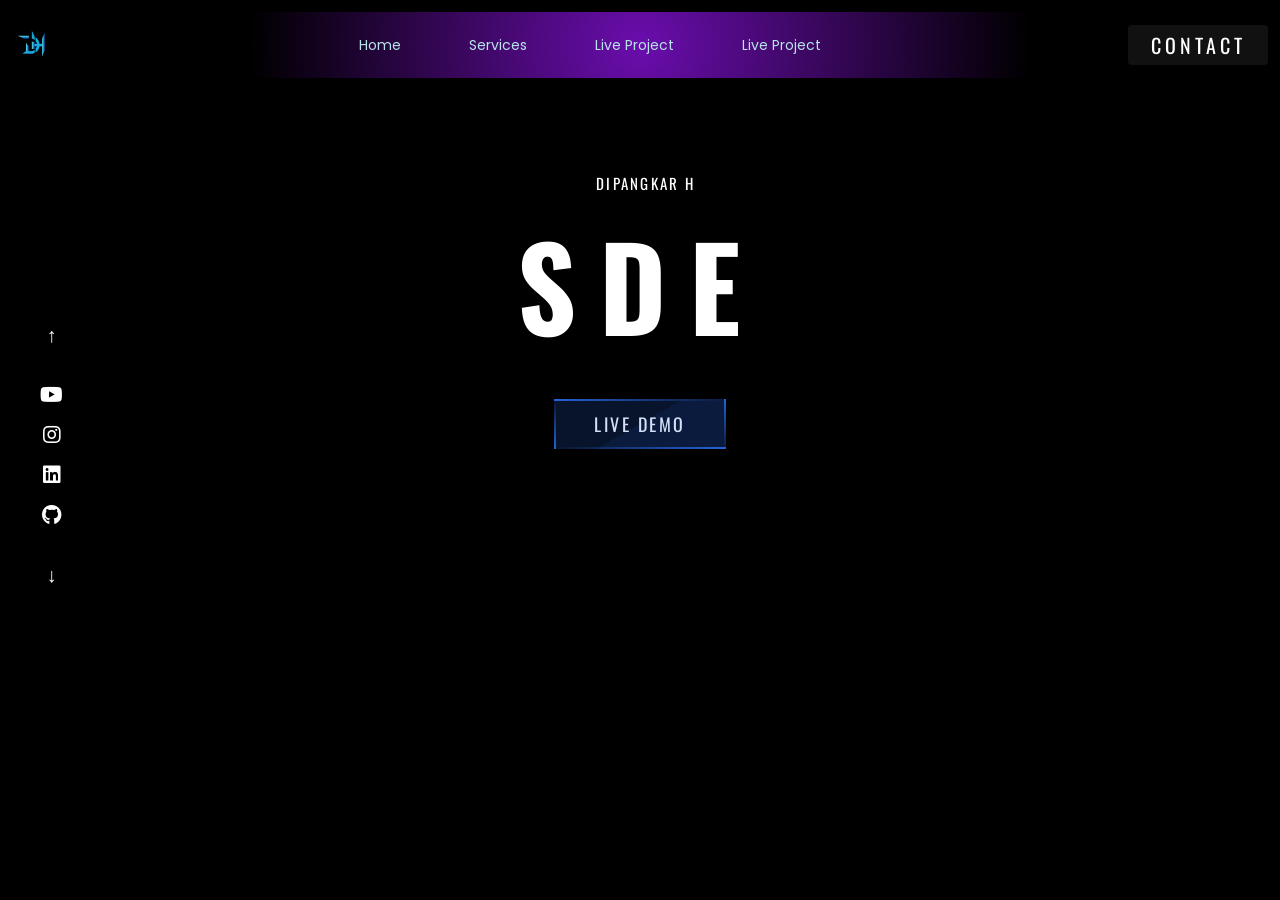
==== index.html @ 25f86c34 "Initial Commit!" ====
<!DOCTYPE html>
<html lang="en">
  <head>
    <meta charset="UTF-8" />
    <meta name="viewport" content="width=device-width, initial-scale=1.0" />

    <!-- ----------------------------------------- -->
    <!-- Google font links starts -->
    <link rel="preconnect" href="https://fonts.googleapis.com" />
    <link rel="preconnect" href="https://fonts.gstatic.com" crossorigin />
    <!-- Oswald Font -->

    <link
      href="https://fonts.googleapis.com/css2?family=Oswald:wght@200..700&display=swap"
      rel="stylesheet"
    />

    <!-- Popins Font -->
    <link
      href="https://fonts.googleapis.com/css2?family=Poppins:ital,wght@0,100;0,200;0,300;0,400;0,500;0,600;0,700;0,800;0,900;1,100;1,200;1,300;1,400;1,500;1,600;1,700;1,800;1,900&display=swap"
      rel="stylesheet"
    />
    <!-- Google font links ends -->
    <!-- ----------------------------------------- -->

    <!-- ----------------------------------------- -->
    <!-- Social Icon links starts -->
    <link
      href="https://cdnjs.cloudflare.com/ajax/libs/font-awesome/5.15.4/css/all.min.css"
      rel="stylesheet"
    />
    <!-- Social Icon links ends -->
    <!-- ----------------------------------------- -->

    <!-- ----------------------------------------- -->
    <!-- Internal css links starts -->
    <link rel="stylesheet" href="./css/base.css" />
    <link rel="stylesheet" href="./css/btn.css" />
    <link rel="stylesheet" href="./css/header.css" />
    <link rel="stylesheet" href="./css/hero.css" />
    <link rel="stylesheet" href="./css/section.css" />
    <link rel="stylesheet" href="./css/ultis.css" />

    <link rel="stylesheet" href="./css/desktop-query.css" />
    <link rel="stylesheet" href="./css/mobile-query.css" />
    <!-- Internal css links ends -->
    <!-- ----------------------------------------- -->

    <!-- ----------------------------------------- -->
    <title>Home &mdash; DH</title>
    <!-- ----------------------------------------- -->
  </head>
  <body>
    <!-- Entire Header section starts -->
    <header class="header" id="header">
      <!-- Logo sections starts -->
      <div class="nav-box" id="nav-box">
        <div class="header-logo-img-box">
          <img
            src="./image/logo/header-logo.png"
            alt="Header Logo"
            class="header-nav-logo"
          />
        </div>
        <!-- Logo section ends -->

        <!-- Nav sections starts -->
        <nav class="navbar" id="navbar">
          <ul class="nab-item" id="nab-item">
            <li class="header-nav-lists" id="header-nav-lists">
              <a href="#" class="header-nav-links" id="header-nav-links"
                >Home</a
              >
            </li>
            <li class="header-nav-lists" id="header-nav-lists">
              <a href="#" class="header-nav-links" id="header-nav-links"
                >Services</a
              >
            </li>
            <li class="header-nav-lists" id="header-nav-lists">
              <a href="#" class="header-nav-links" id="header-nav-links"
                >Live Project</a
              >
            </li>
            <li class="header-nav-lists" id="header-nav-lists">
              <a href="#" class="header-nav-links" id="header-nav-links"
                >Live Project</a
              >
            </li>
          </ul>
        </nav>
        <!-- Nav section ends -->

        <!-- Header Btn section starts-->
        <div class="header-btn-box">
          <a class="header-btn-link" href="contact.html">
            <button class="header-btn-text glow-on-hover" id="header-btn-text">
              Contact
            </button>
          </a>
        </div>
        <!-- Header Btn section ends-->
      </div>
    </header>
    <!-- Entire Header section ends -->

    <!-- Hero section starts -->
    <section class="hero-section">
      <div class="hero-section-inner-container">
        <!-- Left Side Social Media Icons -->
        <div class="social-media-icons">
          <!-- Upwards Arrow -->
          <div class="arrow-up">&#8593;</div>
          <a href="https://www.youtube.com" target="_blank" class="social-icon">
            <i class="fab fa-youtube"></i>
          </a>
          <a
            href="https://www.instagram.com"
            target="_blank"
            class="social-icon"
          >
            <i class="fab fa-instagram"></i>
          </a>
          <a
            href="https://www.linkedin.com"
            target="_blank"
            class="social-icon"
          >
            <i class="fab fa-linkedin"></i>
          </a>
          <a href="https://github.com" target="_blank" class="social-icon">
            <i class="fab fa-github"></i>
          </a>

          <!-- Downwards Arrow -->
          <div class="arrow-down">&#8595;</div>
        </div>

        <!-- Divider -->
        <div class="inner-divider-half"></div>
        <div class="inner-divider-half"></div>
        <!-- Divider -->
        <div class="hero-title-sm-container">
          <h2 class="heading-2 header-title-heading-2">Dipangkar H</h2>
        </div>
        <!-- Divider -->
        <div class="inner-divider-half"></div>
        <!-- Divider -->
        <div class="hero-title-ls-container">
          <h2 class="heading-1 header-title-heading-1">SDE</h2>
        </div>
        <!-- Divider -->
        <div class="inner-divider-half"></div>
        <!-- Divider -->
        <div class="hero-btn-box">
          <a class="hero-btn-link" href="contact.html">
            <button class="hero-btn-text btn-flip" id="hero-header-btn-text">
              <span></span>
              <span></span>
              <span></span>
              <span></span>
              Live Demo
            </button>
          </a>
        </div>
      </div>
    </section>
    <!-- Hero section ends -->
  </body>
</html>
---- css/base.css ----
:root {
  /* Color */
  --light-cool-blue: rgb(184, 227, 233);
  --dusty-blue: #93b1b5;
  --slate-teal: #4f7c82;
  --dark-charcoal: rgb(11, 46, 51);

  /* Font Style */
  --primary-font: "Oswald", sans-serif;
  --secndary-font: "Poppins", sans-serif;
}

* {
  padding: 0;
  margin: 0;
  box-sizing: border-box;
}

html {
  font-size: 62.5%;
  overflow-x: hidden;
  scroll-behavior: smooth;
}

body {
  line-height: 1;
  font-weight: 400;

  background-color: #000;
  overflow-x: hidden;
  /*   
    background: rgb(209, 0, 78);
    background: radial-gradient(
      circle,
      rgba(209, 0, 78, 1) 0%,
      rgba(106, 13, 173, 1) 0%,
      rgba(0, 0, 34, 1) 61%
    ); */
}

/*
  01 TYPOGRAPHY SYSTEM
  
  - Font sizes (px)
  10 / 12 / 14 / 16 / 18 / 20 / 24 / 30 / 36 / 44 / 52 / 62 / 74 / 86 / 98
  
  - Font weights
      Default: 400
      Medium: 500
      Semi-bold: 600
      Bold: 700
  
  - Line heights
      Default: 1
      Small: 1.05
      Medium: 1.2
      Paragraph default: 1.6
      Large: 1.8
  
  - Letter spacing
      -0.5px
      0.75px
  
  --- 02 COLORS
  
  - Primary: #e67e22
  - Tints:
  #fdf2e9
  #fae5d3
  #eb984e
  
  - Shades: 
  #cf711f
  #45260a
  
  - Accents:
  - Greys
  
  #888
  #767676 (lightest grey allowed on #fff)
  #6f6f6f (lightest grey allowed on #fdf2e9)
  #555
  #333
  
  --- 05 SHADOWS
  
  0 2.4rem 4.8rem rgba(0, 0, 0, 0.075);
  
  --- 06 BORDER-RADIUS
  
  Default: 9px
  Medium: 11px
  
  --- 07 WHITESPACE
  
  - Spacing system (px)
  2 / 4 / 8 / 12 / 16 / 24 / 32 / 48 / 64 / 80 / 96 / 128
  */
---- css/btn.css ----
.header-btn-link {
  text-decoration: none;
}

.header-btn-text {
  text-transform: uppercase;
  border: none;
  letter-spacing: 0.4rem;
  font-family: var(--primary-font);
  font-size: 2rem;
}

/* ---------------------------------------------- */
/* Glow-animation Btn-Effect starts */
.glow-on-hover {
  width: 14rem;
  height: 4rem;

  outline: none;
  color: #fff;

  cursor: pointer;
  position: relative;
  z-index: 0;
  border-radius: 10px;
}

.glow-on-hover:before {
  content: "";
  background: linear-gradient(
    45deg,
    #ff0000,
    #ff7300,
    #fffb00,
    #48ff00,
    #00ffd5,
    #002bff,
    #7a00ff,
    #ff00c8,
    #ff0000
  );
  position: absolute;
  top: -2px;
  left: -2px;
  background-size: 400%;
  z-index: -1;
  filter: blur(5px);
  width: calc(100% + 4px);
  height: calc(100% + 4px);
  animation: glowing 20s linear infinite;
  opacity: 0;
  transition: opacity 0.3s ease-in-out;
  border-radius: 0.2em;

  box-shadow: rgba(50, 50, 93, 0.25) 0px 13px 27px -5px,
    rgba(0, 0, 0, 0.3) 0px 8px 16px -8px;
}

.glow-on-hover:active {
  color: #000;
}

.glow-on-hover:active:after {
  background: transparent;
}

.glow-on-hover:hover:before {
  opacity: 1;
}

.glow-on-hover:after {
  z-index: -1;
  content: "";
  position: absolute;
  width: 100%;
  height: 100%;
  background: #111;
  left: 0;
  top: 0;
  border-radius: 0.2em;
}

@keyframes glowing {
  0% {
    background-position: 0 0;
  }
  50% {
    background-position: 400% 0;
  }
  100% {
    background-position: 0 0;
  }
}
/* Glow-animation Btn-Effect ends */
/* ---------------------------------------------- */

/* ---------------------------------------------- */
/* Animation Btn-Effect starts */
.hero-btn-box {
  display: flex;
  justify-content: center;
  align-items: center;
}
.hero-btn-text {
  background: linear-gradient(-30deg, #0b1b3d 50%, #08142b 50%);
  padding: 12px 40px;
  margin: 12px;
  display: inline-block;
  position: relative;
  transform: translate(0%, 0%);
  overflow: hidden;
  color: #d4e0f7;
  font-size: 1.8rem;
  font-family: var(--primary-font);
  letter-spacing: 2.5px;
  text-align: center;
  text-transform: uppercase;
  text-decoration: none;
  border: none;
  -webkit-box-shadow: 0 20px 50px rgba(0, 0, 0, 0.5);
  box-shadow: 0 20px 50px rgba(0, 0, 0, 0.5);
  cursor: pointer;
}

.hero-btn-text::before {
  content: "";
  position: absolute;
  top: 0px;
  left: 0px;
  width: 100%;
  height: 100%;
  background-color: #8592ad;
  opacity: 0;
  -webkit-transition: 0.2s opacity ease-in-out;
  transition: 0.2s opacity ease-in-out;
}

.hero-btn-text:hover::before {
  opacity: 0.2;
}

/* Border Animations (4 sides) */
.hero-btn-text span {
  position: absolute;
}

.hero-btn-text span:nth-child(1) {
  top: 0px;
  left: 0px;
  width: 100%;
  height: 2px;
  background: linear-gradient(to left, rgba(8, 20, 43, 0), #2662d9);
  animation: 2s animateTop linear infinite;
}

@keyframes animateTop {
  0% {
    transform: translateX(100%);
  }
  100% {
    transform: translateX(-100%);
  }
}

.hero-btn-text span:nth-child(2) {
  top: 0px;
  right: 0px;
  height: 100%;
  width: 2px;
  background: linear-gradient(to top, rgba(8, 20, 43, 0), #2662d9);
  animation: 2s animateRight linear -1s infinite;
}

@keyframes animateRight {
  0% {
    transform: translateY(100%);
  }
  100% {
    transform: translateY(-100%);
  }
}

.hero-btn-text span:nth-child(3) {
  bottom: 0px;
  left: 0px;
  width: 100%;
  height: 2px;
  background: linear-gradient(to right, rgba(8, 20, 43, 0), #2662d9);
  animation: 2s animateBottom linear infinite;
}

@keyframes animateBottom {
  0% {
    transform: translateX(-100%);
  }
  100% {
    transform: translateX(100%);
  }
}

.hero-btn-text span:nth-child(4) {
  top: 0px;
  left: 0px;
  height: 100%;
  width: 2px;
  background: linear-gradient(to bottom, rgba(8, 20, 43, 0), #2662d9);
  animation: 2s animateLeft linear -1s infinite;
}

@keyframes animateLeft {
  0% {
    transform: translateY(-100%);
  }
  100% {
    transform: translateY(100%);
  }
}

.hero-btn-text:hover::before {
  opacity: 0.2;
}
/* Animation Btn-Effect ends */
/* ---------------------------------------------- */
---- css/header.css ----
/* ------------------------------------------- */
/* Main-Header Box Section Starts */
.header {
  margin-top: 1.2rem;
  background: rgb(209, 0, 78);
  background: radial-gradient(
    circle,
    rgba(209, 0, 78, 1) 0%,
    rgba(106, 13, 173, 1) 0%,
    rgb(0, 0, 0) 61%
  );
}

/* Main-Header Box Section Ends */
/* ------------------------------------------- */

/* ------------------------------------------- */
/* Logo Section Starts */
.header-nav-logo {
  height: 4rem;

  border-radius: 50%;
}
/* Logo Section Ends */
/* ------------------------------------------- */

/* ------------------------------------------- */
/* NavBar Sections Starts */
.nav-box {
  display: flex;
  justify-content: space-between;
  align-items: center;
  padding: 1.2rem;
}

.nab-item {
  display: flex;
  gap: 3.2rem;
}

.header-nav-lists {
  list-style: none;

  padding: 0.8rem;
}

.header-nav-links {
  font-family: "Poppins", sans-serif;
  text-decoration: none;
  color: var(--light-cool-blue);
  font-size: 1.4rem;
  padding: 0.5rem 1rem;
  border-radius: 5px;
  transition: background-color 0.3s ease, color 0.3s ease;
}

.header-nav-links:hover {
  color: var(--slate-teal);
}

/* Optional: Active or Focused State */
.header-nav-links:focus {
  outline: none;
  background-color: rgba(0, 0, 0, 0.2);
  color: var(--slate-teal);
}
/* NavBar Sections Ends */
/* ------------------------------------------- */
---- css/hero.css ----
.header-title-heading-2 {
  font-family: "Oswald", sans-serif;
  font-style: normal;
  font-weight: 400;
  font-size: 15px;
  text-align: center;
  text-transform: uppercase;
  letter-spacing: 0.15em;
  color: #fff;
  margin: -2px 0 0 11px;
}

.header-title-heading-1 {
  position: relative;
  font-family: "Oswald", sans-serif;
  font-style: normal;
  font-weight: 700;
  font-size: 115px;
  text-align: center;
  text-transform: uppercase;
  letter-spacing: 0.2em;
  color: #fff;
  margin: -14px auto -5px auto;
  width: 100%;
  line-height: 100%;
  z-index: 1;
}

/* ------------------------------------------------ */
/* Vertical Social-Icon section starts */
.social-media-icons {
  position: absolute;
  top: 50%;
  left: 0;
  transform: translateY(-50%);
  display: flex;
  flex-direction: column;
  align-items: center;
  gap: 20px;
  margin-left: 4rem;
}

.social-icon {
  font-size: 2rem;
  color: #fff;
  text-decoration: none;
  transition: color 0.3s ease-in-out;
}

.social-icon:hover {
  color: #ff7f50;
}

.social-icon i {
  transition: transform 0.3s ease-in-out;
}

.social-icon:hover i {
  transform: scale(1.1);
}

.arrow-up,
.arrow-down {
  font-size: 2rem;
  color: #fff;
  margin-top: 10px;
  transition: transform 0.3s ease, color 0.3s ease;
  cursor: pointer;
}

.arrow-up:hover,
.arrow-down:hover {
  color: #ff7f50;
  transform: scale(1.1);
}

.arrow-up {
  margin-bottom: 20px;
}

.arrow-down {
  margin-top: 20px;
}
/* Vertical Social-Icon section ends */
/* ------------------------------------------------ */
---- css/ultis.css ----
.inner-divider-half {
  height: 50px;
}
.inner-divider-half {
  position: relative;
  width: 100%;
  margin: 0 auto;
  background: none;
  z-index: -1;
}

.margin-sm {
  margin: 2rem;
}
.margin-m {
  margin: 4rem;
}
.margin-lg {
  margin: 8rem;
}
.margin-xl {
  margin: 12rem;
}
.margin-xxl {
  margin: 16rem;
}
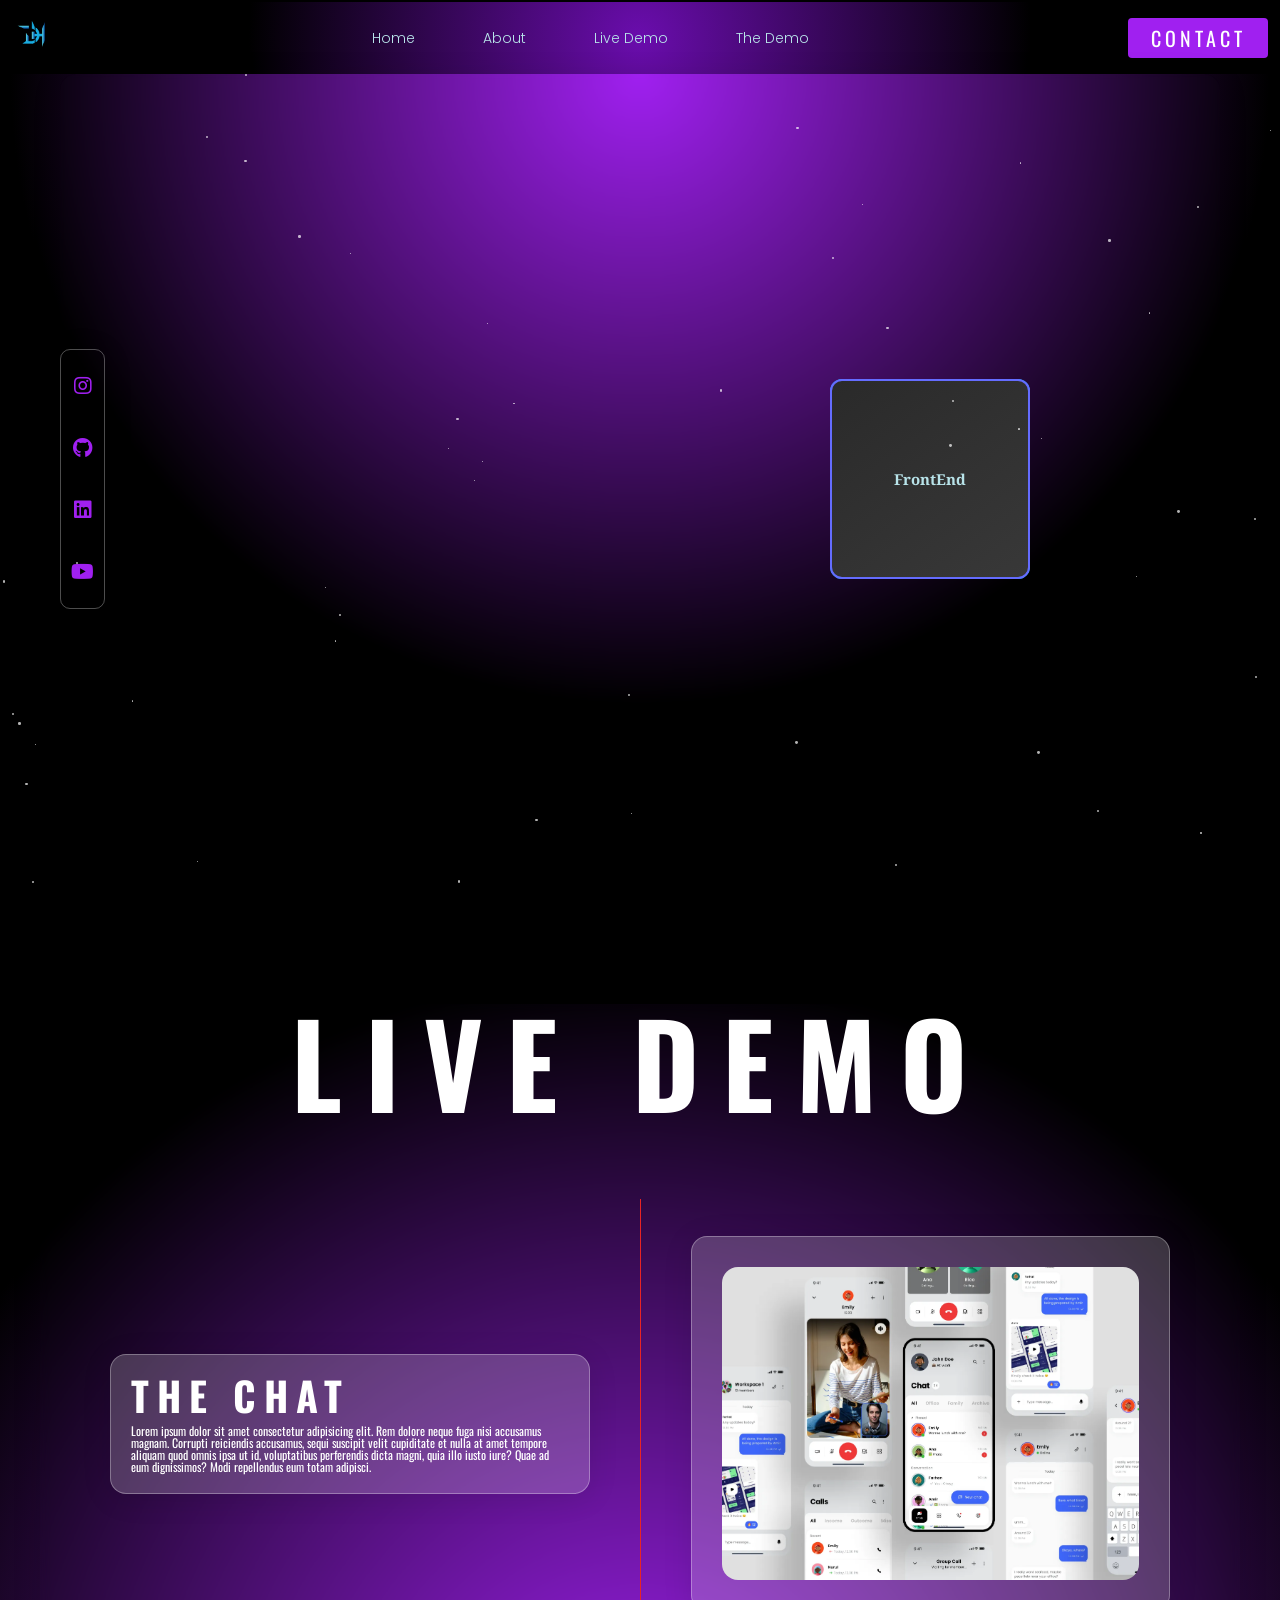
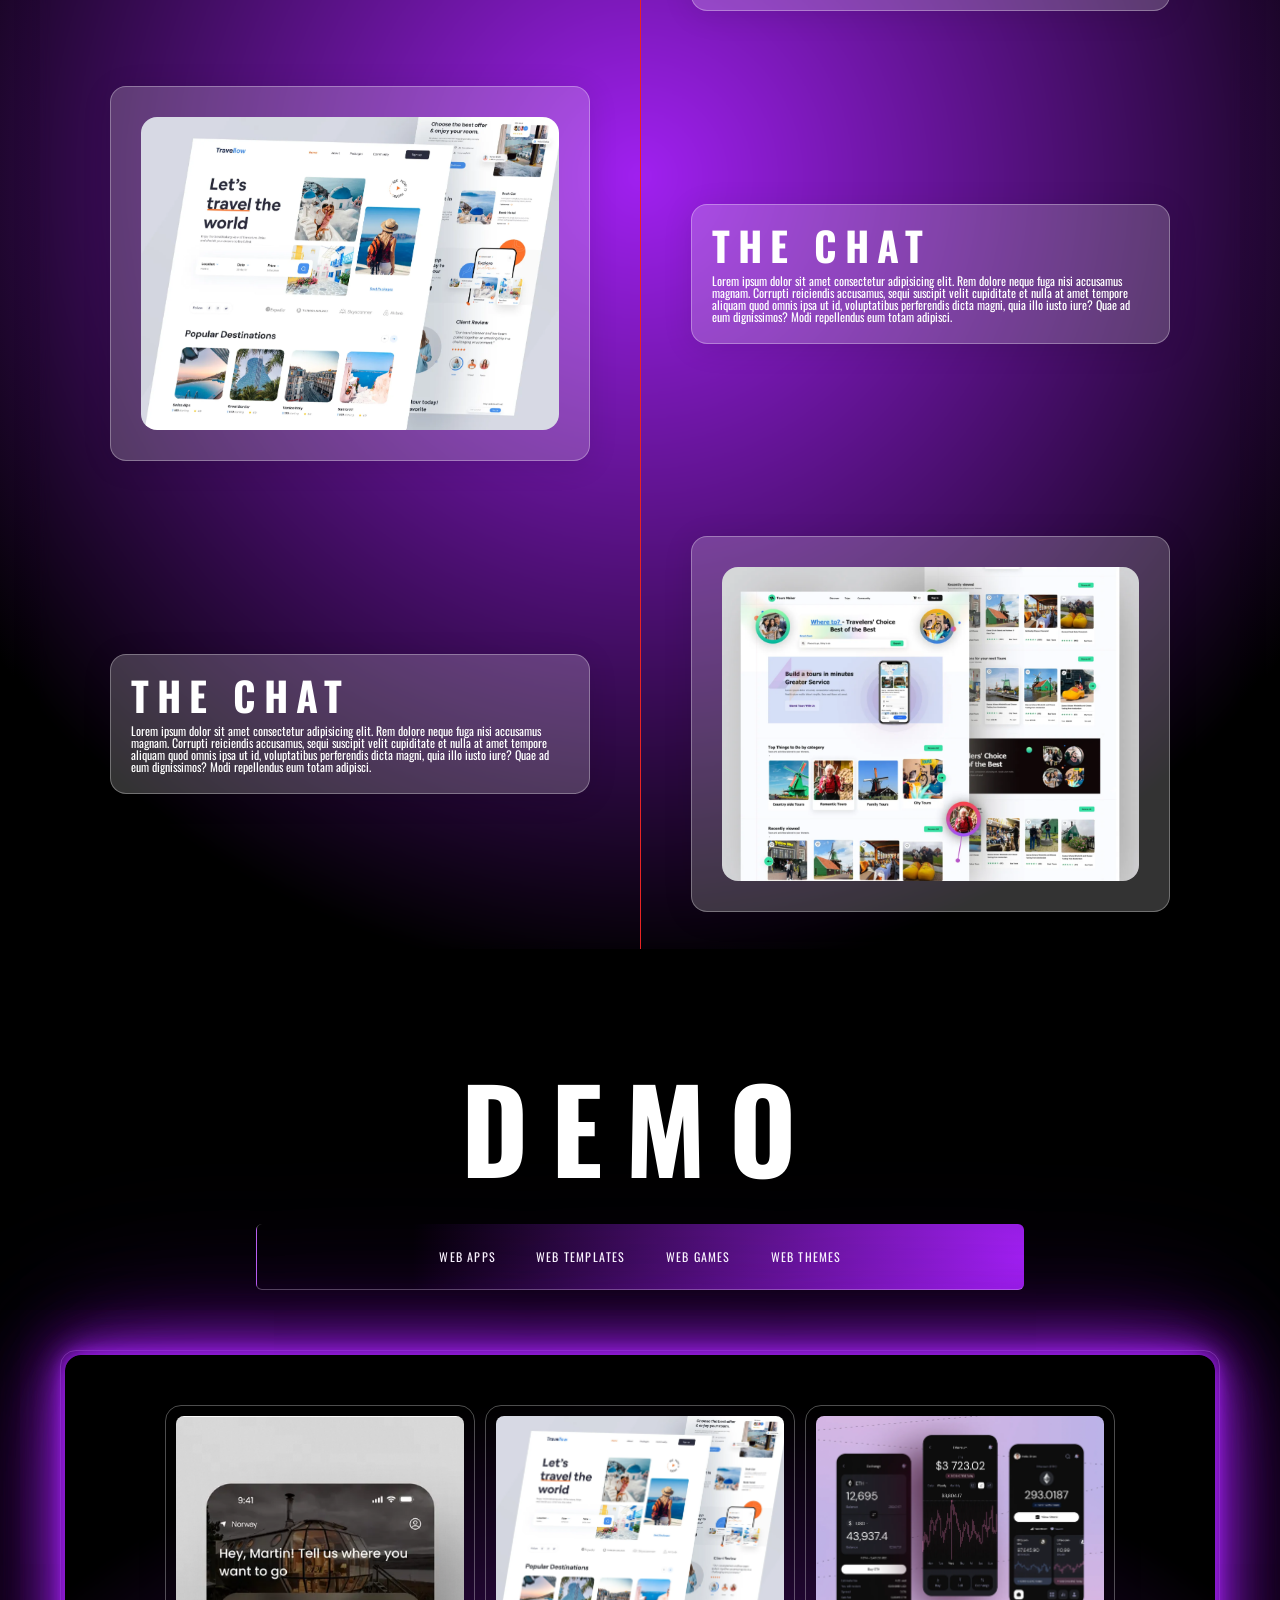
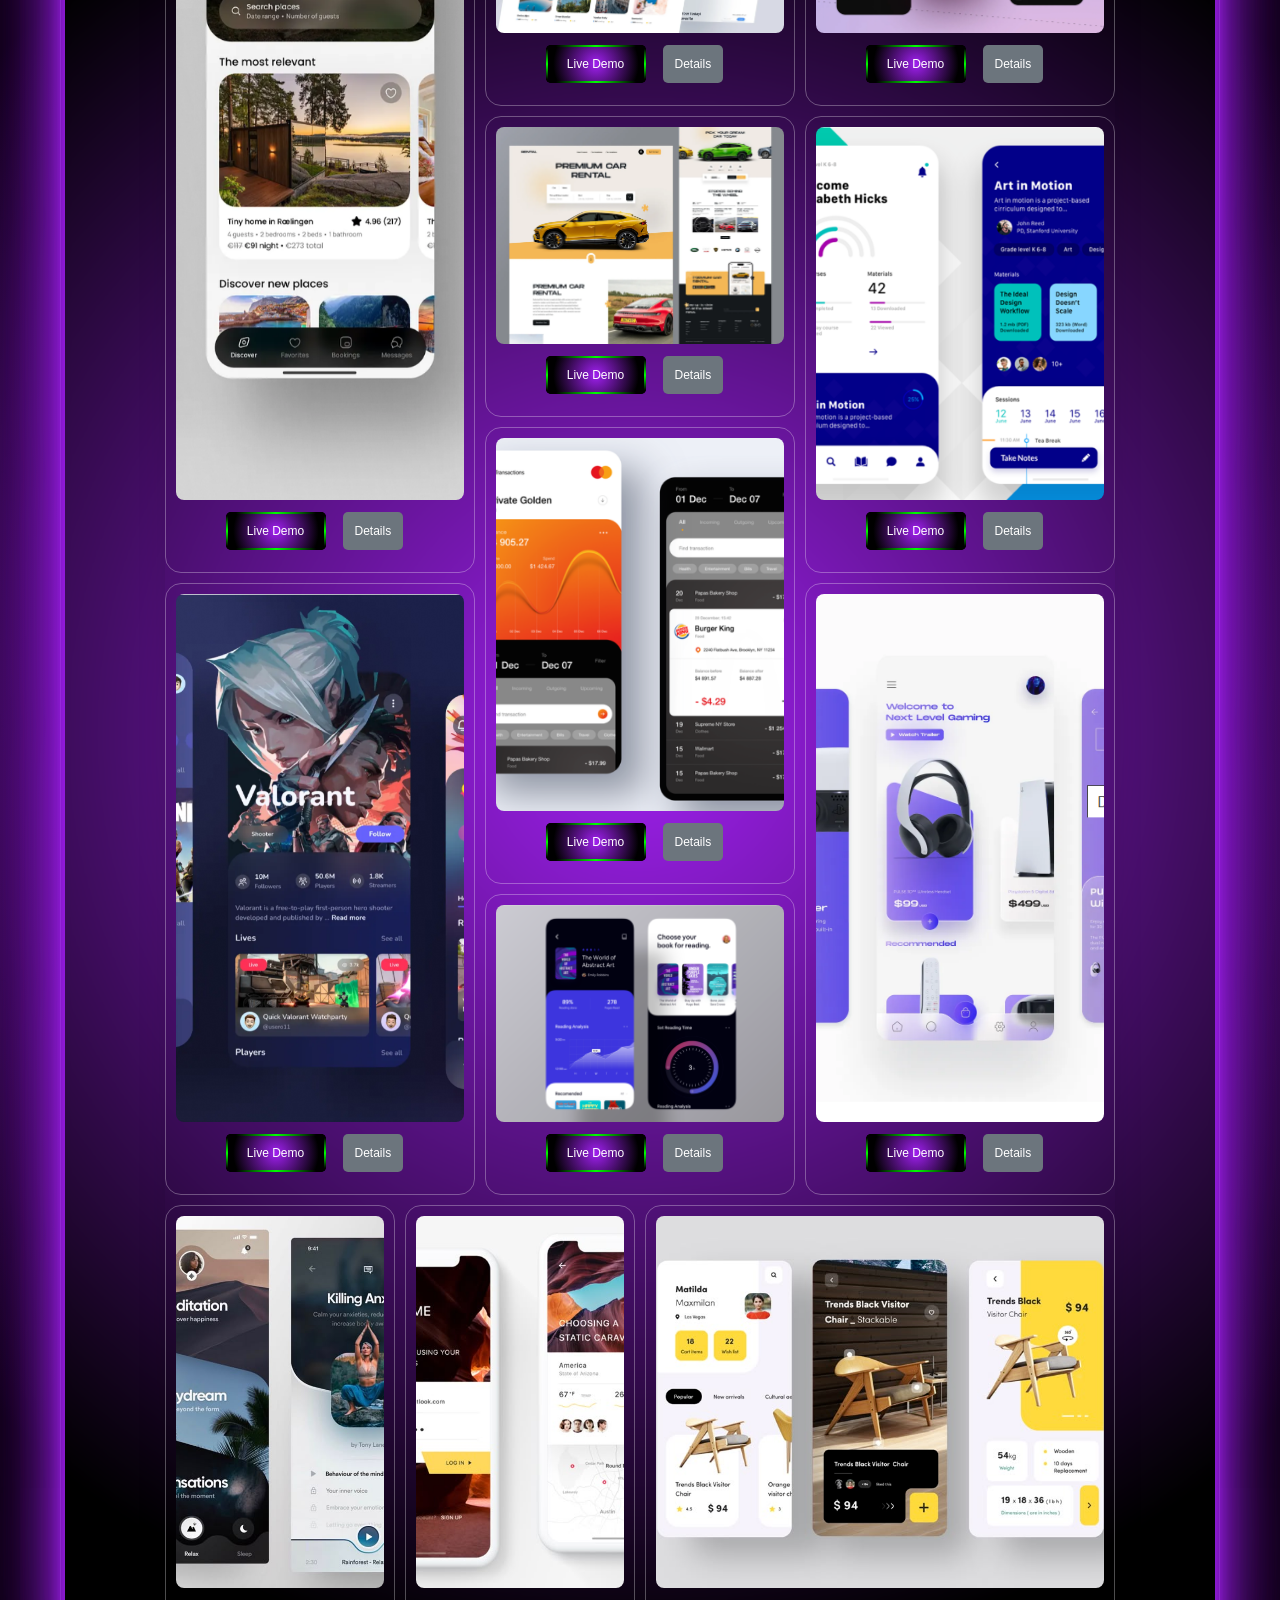
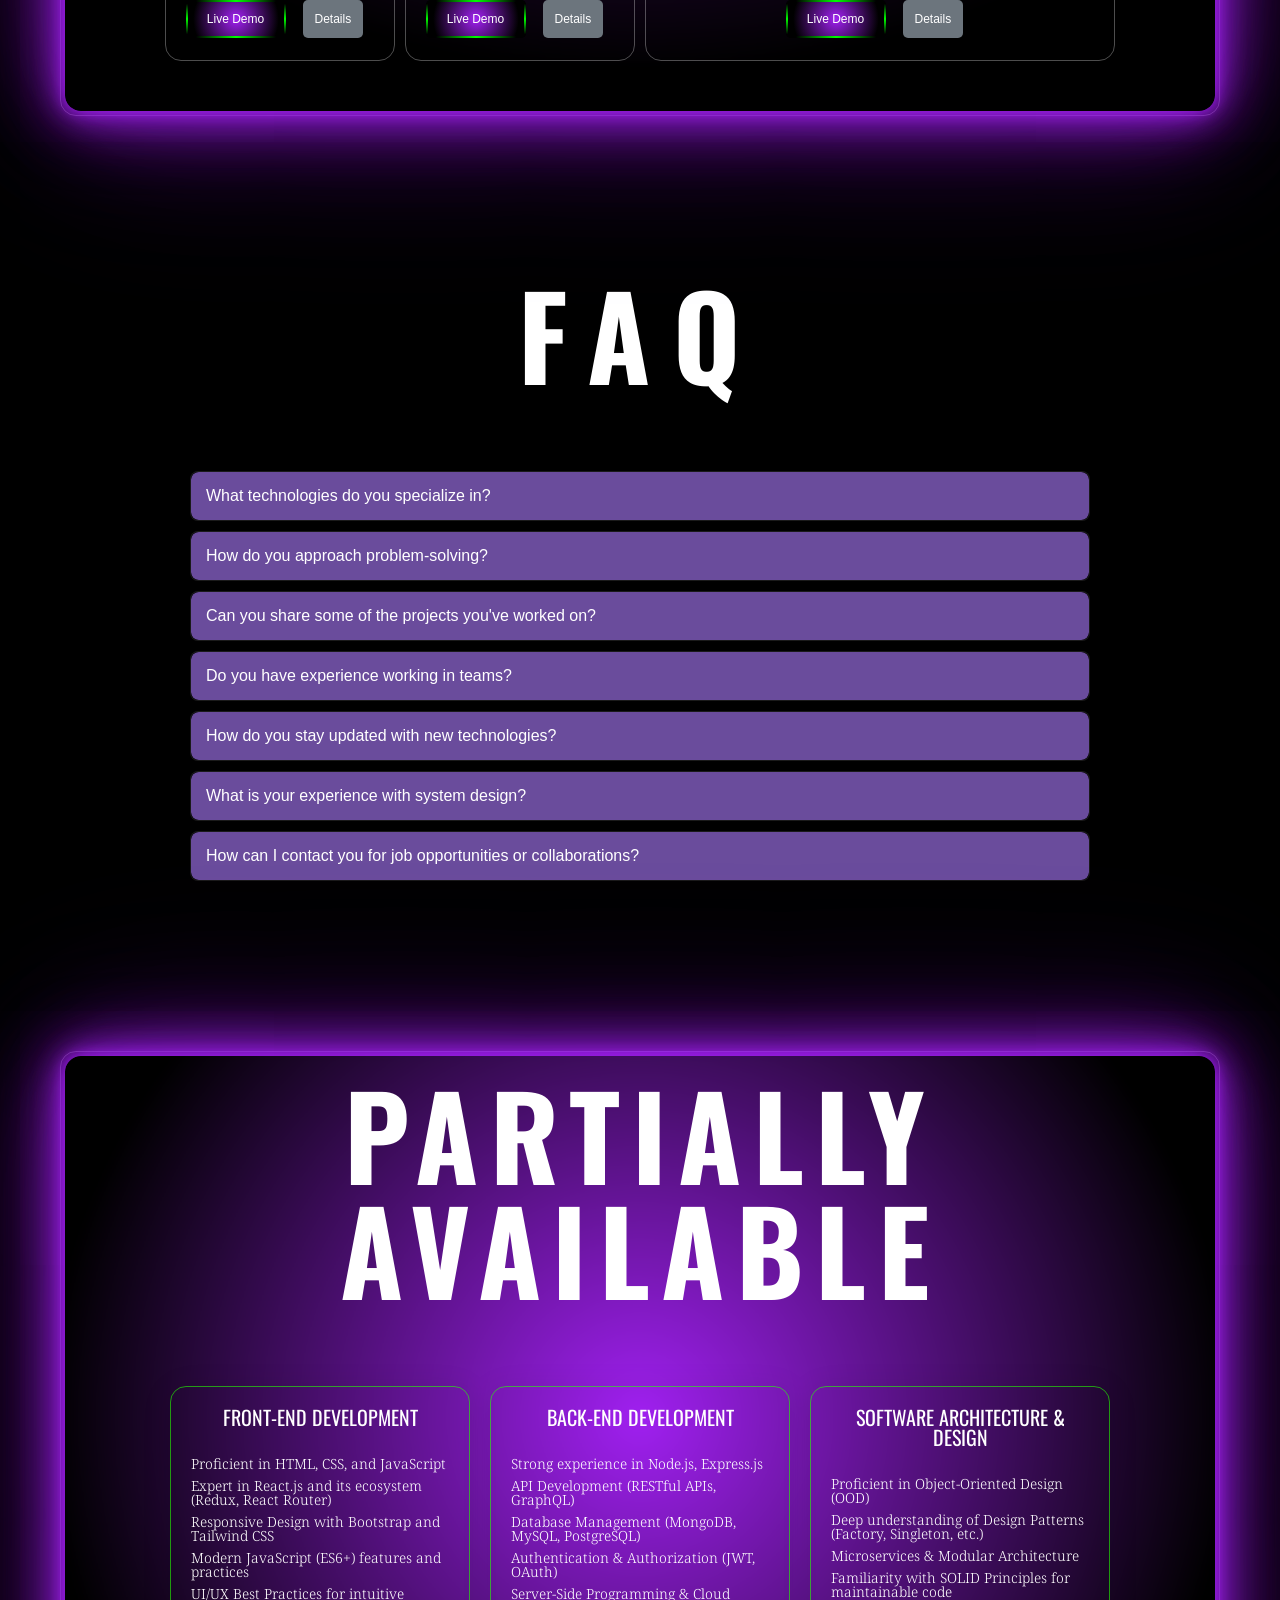
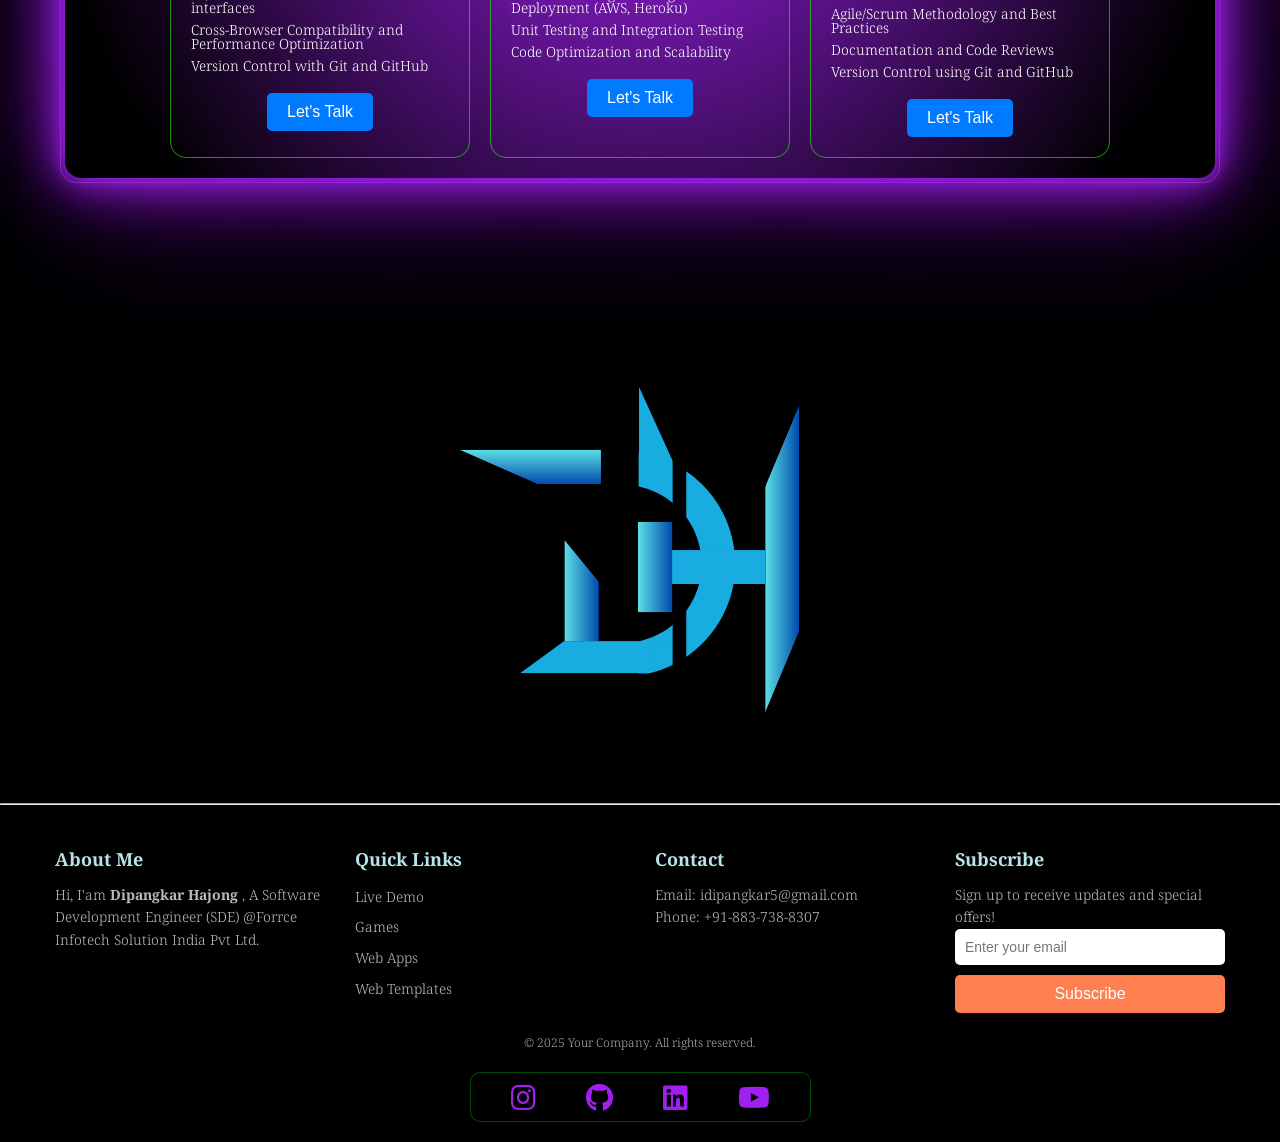
==== commit ac8ca4c1: "Section Added" ====
--- a/index.html
+++ b/index.html
@@ -12,6 +12,12 @@
 
     <link
       href="https://fonts.googleapis.com/css2?family=Oswald:wght@200..700&display=swap"
+      rel="stylesheet"
+    />
+
+    <!-- Noto Serif -->
+    <link
+      href="https://fonts.googleapis.com/css2?family=Noto+Serif:ital,wght@0,100..900;1,100..900&display=swap"
       rel="stylesheet"
     />
 
@@ -29,6 +35,7 @@
       href="https://cdnjs.cloudflare.com/ajax/libs/font-awesome/5.15.4/css/all.min.css"
       rel="stylesheet"
     />
+
     <!-- Social Icon links ends -->
     <!-- ----------------------------------------- -->
 
@@ -36,9 +43,14 @@
     <!-- Internal css links starts -->
     <link rel="stylesheet" href="./css/base.css" />
     <link rel="stylesheet" href="./css/btn.css" />
+    <link rel="stylesheet" href="./css/faq.css" />
+    <link rel="stylesheet" href="./css/footer.css" />
     <link rel="stylesheet" href="./css/header.css" />
     <link rel="stylesheet" href="./css/hero.css" />
+    <link rel="stylesheet" href="./css/live-demo.css" />
+    <link rel="stylesheet" href="./css/price-card.css" />
     <link rel="stylesheet" href="./css/section.css" />
+    <link rel="stylesheet" href="./css/the-demo.css" />
     <link rel="stylesheet" href="./css/ultis.css" />
 
     <link rel="stylesheet" href="./css/desktop-query.css" />
@@ -73,18 +85,21 @@
               >
             </li>
             <li class="header-nav-lists" id="header-nav-lists">
-              <a href="#" class="header-nav-links" id="header-nav-links"
-                >Services</a
+              <a
+                href="./about.html"
+                class="header-nav-links"
+                id="header-nav-links"
+                >About</a
               >
             </li>
             <li class="header-nav-lists" id="header-nav-lists">
               <a href="#" class="header-nav-links" id="header-nav-links"
-                >Live Project</a
+                >Live Demo</a
               >
             </li>
             <li class="header-nav-lists" id="header-nav-lists">
               <a href="#" class="header-nav-links" id="header-nav-links"
-                >Live Project</a
+                >The Demo</a
               >
             </li>
           </ul>
@@ -105,66 +120,828 @@
     <!-- Entire Header section ends -->
 
     <!-- Hero section starts -->
-    <section class="hero-section">
-      <div class="hero-section-inner-container">
-        <!-- Left Side Social Media Icons -->
-        <div class="social-media-icons">
-          <!-- Upwards Arrow -->
-          <div class="arrow-up">&#8593;</div>
-          <a href="https://www.youtube.com" target="_blank" class="social-icon">
-            <i class="fab fa-youtube"></i>
-          </a>
-          <a
-            href="https://www.instagram.com"
-            target="_blank"
-            class="social-icon"
-          >
-            <i class="fab fa-instagram"></i>
-          </a>
-          <a
-            href="https://www.linkedin.com"
-            target="_blank"
-            class="social-icon"
-          >
-            <i class="fab fa-linkedin"></i>
-          </a>
-          <a href="https://github.com" target="_blank" class="social-icon">
-            <i class="fab fa-github"></i>
-          </a>
-
-          <!-- Downwards Arrow -->
-          <div class="arrow-down">&#8595;</div>
-        </div>
-
-        <!-- Divider -->
-        <div class="inner-divider-half"></div>
-        <div class="inner-divider-half"></div>
-        <!-- Divider -->
-        <div class="hero-title-sm-container">
-          <h2 class="heading-2 header-title-heading-2">Dipangkar H</h2>
-        </div>
-        <!-- Divider -->
-        <div class="inner-divider-half"></div>
-        <!-- Divider -->
-        <div class="hero-title-ls-container">
-          <h2 class="heading-1 header-title-heading-1">SDE</h2>
-        </div>
-        <!-- Divider -->
-        <div class="inner-divider-half"></div>
-        <!-- Divider -->
-        <div class="hero-btn-box">
-          <a class="hero-btn-link" href="contact.html">
-            <button class="hero-btn-text btn-flip" id="hero-header-btn-text">
-              <span></span>
-              <span></span>
-              <span></span>
-              <span></span>
-              Live Demo
-            </button>
-          </a>
+    <section class="hero">
+      <!-- Galaxy Particle starts -->
+      <div class="galaxy" id="galaxy-container">
+        <!-- Particles will be inserted here by JS -->
+      </div>
+      <!-- Galaxy Particle ends -->
+      <div class="hero-outer-container">
+        <div class="hero-inner-container">
+          <div class="hero-content-box">
+            <div class="social-icon-content hero-item">
+              <div class="social-icons">
+                <!--  -->
+                <ul class="hero-social-icon-item">
+                  <!-- Instagram -->
+                  <li class="hero-social-icon-lists">
+                    <a
+                      class="hero-social-icon-links"
+                      href="https://instagram.com"
+                      target="_blank"
+                    >
+                      <i class="fab fa-instagram"></i>
+                    </a>
+                  </li>
+
+                  <!-- GitHub -->
+                  <li class="hero-social-icon-lists">
+                    <a
+                      class="hero-social-icon-links"
+                      href="https://github.com"
+                      target="_blank"
+                    >
+                      <i class="fab fa-github"></i>
+                    </a>
+                  </li>
+
+                  <!-- LinkedIn -->
+                  <li class="hero-social-icon-lists">
+                    <a
+                      class="hero-social-icon-links"
+                      href="https://linkedin.com"
+                      target="_blank"
+                    >
+                      <i class="fab fa-linkedin"></i>
+                    </a>
+                  </li>
+
+                  <!-- YouTube -->
+                  <li class="hero-social-icon-lists">
+                    <a
+                      class="hero-social-icon-links"
+                      href="https://youtube.com"
+                      target="_blank"
+                    >
+                      <i class="fab fa-youtube"></i>
+                    </a>
+                  </li>
+                </ul>
+              </div>
+            </div>
+            <div class="content hero-item">
+              <div class="hero-cude-container">
+                <div class="box-card">
+                  <div class="face front">FrontEnd</div>
+                  <div class="face back">BackEnd</div>
+                  <div class="face right">Right</div>
+                  <div class="face left">Left</div>
+                  <div class="face top">Top</div>
+                  <div class="face bottom">Bottom</div>
+                </div>
+              </div>
+            </div>
+          </div>
         </div>
       </div>
     </section>
     <!-- Hero section ends -->
+
+    <!-- Live-Demo section starts -->
+    <section class="live-demo">
+      <div class="live-demo-outer-container">
+        <div class="live-demo-inner-container">
+          <div class="live-demo-content">
+            <div class="demo-title-box">
+              <h1 class="heading-1 live-demo-title">Live Demo</h1>
+            </div>
+            <div class="live-demo-item">
+              <div class="live-demo-list">
+                <div class="live-demo-content-title">
+                  <h2 class="live-demo-heading-2 ldt-2">The Chat</h2>
+                  <p class="ld-description">
+                    Lorem ipsum dolor sit amet consectetur adipisicing elit. Rem
+                    dolore neque fuga nisi accusamus magnam. Corrupti reiciendis
+                    accusamus, sequi suscipit velit cupiditate et nulla at amet
+                    tempore aliquam quod omnis ipsa ut id, voluptatibus
+                    perferendis dicta magni, quia illo iusto iure? Quae ad eum
+                    dignissimos? Modi repellendus eum totam adipisci.
+                  </p>
+                </div>
+              </div>
+
+              <div class="line"></div>
+
+              <div class="live-demo-list">
+                <div class="ld-img-box">
+                  <img
+                    src="./image/live-demo/chat.png"
+                    alt=""
+                    class="live-demo-img"
+                  />
+                </div>
+              </div>
+            </div>
+            <div class="live-demo-item">
+              <div class="live-demo-list">
+                <div class="ld-img-box">
+                  <img
+                    src="./image/live-demo/hotel.png"
+                    alt=""
+                    class="live-demo-img"
+                  />
+                </div>
+              </div>
+              <div class="line"></div>
+              <div class="live-demo-list">
+                <div class="live-demo-content-title ldt-2">
+                  <h2 class="live-demo-heading-2 ldt-2">The Chat</h2>
+                  <p class="ld-description">
+                    Lorem ipsum dolor sit amet consectetur adipisicing elit. Rem
+                    dolore neque fuga nisi accusamus magnam. Corrupti reiciendis
+                    accusamus, sequi suscipit velit cupiditate et nulla at amet
+                    tempore aliquam quod omnis ipsa ut id, voluptatibus
+                    perferendis dicta magni, quia illo iusto iure? Quae ad eum
+                    dignissimos? Modi repellendus eum totam adipisci.
+                  </p>
+                </div>
+              </div>
+            </div>
+            <div class="live-demo-item">
+              <div class="live-demo-list">
+                <div class="live-demo-content-title ldt-2">
+                  <h2 class="live-demo-heading-2 ldt-2">The Chat</h2>
+                  <p class="ld-description">
+                    Lorem ipsum dolor sit amet consectetur adipisicing elit. Rem
+                    dolore neque fuga nisi accusamus magnam. Corrupti reiciendis
+                    accusamus, sequi suscipit velit cupiditate et nulla at amet
+                    tempore aliquam quod omnis ipsa ut id, voluptatibus
+                    perferendis dicta magni, quia illo iusto iure? Quae ad eum
+                    dignissimos? Modi repellendus eum totam adipisci.
+                  </p>
+                </div>
+              </div>
+
+              <div class="line"></div>
+              <div class="live-demo-list">
+                <div class="ld-img-box">
+                  <img
+                    src="./image/live-demo/tours.png"
+                    alt=""
+                    class="live-demo-img"
+                  />
+                </div>
+              </div>
+            </div>
+          </div>
+        </div>
+      </div>
+    </section>
+    <!-- Live section ends -->
+
+    <!-- The Demo section starts -->
+    <section class="the-demo">
+      <div class="the-demo-outer-container">
+        <div class="the-demo-inner-conatainer">
+          <div class="the-demo-content">
+            <div class="the-demo-title-box">
+              <h1 class="the-demo-title">Demo</h1>
+            </div>
+            <!-- Demo Nav List -->
+            <div class="the-demo-nav-box">
+              <nav class="the-demo-navbar">
+                <ul class="the-demo-nav-item">
+                  <li class="the-demo-nav-list">
+                    <a href="" class="the-demo-nav-links">Web Apps</a>
+                  </li>
+                  <li class="the-demo-nav-list">
+                    <a href="" class="the-demo-nav-links">Web Templates</a>
+                  </li>
+                  <li class="the-demo-nav-list">
+                    <a href="" class="the-demo-nav-links">Web Games</a>
+                  </li>
+                  <li class="the-demo-nav-list">
+                    <a href="" class="the-demo-nav-links">Web Themes</a>
+                  </li>
+                </ul>
+              </nav>
+            </div>
+            <!-- Demo Box -->
+            <div class="demo-box">
+              <div class="demo-box-outer-container">
+                <div class="demo-box-inner-container">
+                  <div class="demo-box-content">
+                    <div class="grid-container">
+                      <div class="grid-item">
+                        <img src="./image/demo/demo-1.png" alt="Image 1" />
+
+                        <!-- Card Btn -->
+                        <div class="the-demo-btn-box">
+                          <div class="the-demo-inner-card the-demo-card-title">
+                            <button class="the-demo-card-btn live-demo-btn">
+                              <span></span><span></span><span></span
+                              ><span></span>Live Demo
+                            </button>
+                          </div>
+                          <div class="the-demo-inner-card the-demo-card-btn">
+                            <button
+                              class="the-demo-card-btn live-demo-details-btn"
+                            >
+                              Details
+                            </button>
+                          </div>
+                        </div>
+                      </div>
+                      <div class="grid-item">
+                        <img src="./image/demo/demo-2.png" alt="Image 2" />
+                        <!-- Card Btn -->
+                        <div class="the-demo-btn-box">
+                          <div class="the-demo-inner-card the-demo-card-title">
+                            <button class="the-demo-card-btn live-demo-btn">
+                              <span></span><span></span><span></span
+                              ><span></span>Live Demo
+                            </button>
+                          </div>
+                          <div class="the-demo-inner-card the-demo-card-btn">
+                            <button
+                              class="the-demo-card-btn live-demo-details-btn"
+                            >
+                              Details
+                            </button>
+                          </div>
+                        </div>
+                      </div>
+                      <div class="grid-item">
+                        <img src="./image/demo/demo-3.png" alt="Image 3" />
+                        <!-- Card Btn -->
+                        <div class="the-demo-btn-box">
+                          <div class="the-demo-inner-card the-demo-card-title">
+                            <button class="the-demo-card-btn live-demo-btn">
+                              <span></span><span></span><span></span
+                              ><span></span>Live Demo
+                            </button>
+                          </div>
+                          <div class="the-demo-inner-card the-demo-card-btn">
+                            <button
+                              class="the-demo-card-btn live-demo-details-btn"
+                            >
+                              Details
+                            </button>
+                          </div>
+                        </div>
+                      </div>
+                      <div class="grid-item">
+                        <img src="./image/demo/demo-4.png" alt="Image 4" />
+                        <!-- Card Btn -->
+                        <div class="the-demo-btn-box">
+                          <div class="the-demo-inner-card the-demo-card-title">
+                            <button class="the-demo-card-btn live-demo-btn">
+                              <span></span><span></span><span></span
+                              ><span></span>Live Demo
+                            </button>
+                          </div>
+                          <div class="the-demo-inner-card the-demo-card-btn">
+                            <button
+                              class="the-demo-card-btn live-demo-details-btn"
+                            >
+                              Details
+                            </button>
+                          </div>
+                        </div>
+                      </div>
+                      <div class="grid-item">
+                        <img src="./image/demo/demo-5.png" alt="Image 5" />
+                        <!-- Card Btn -->
+                        <div class="the-demo-btn-box">
+                          <div class="the-demo-inner-card the-demo-card-title">
+                            <button class="the-demo-card-btn live-demo-btn">
+                              <span></span><span></span><span></span
+                              ><span></span>Live Demo
+                            </button>
+                          </div>
+                          <div class="the-demo-inner-card the-demo-card-btn">
+                            <button
+                              class="the-demo-card-btn live-demo-details-btn"
+                            >
+                              Details
+                            </button>
+                          </div>
+                        </div>
+                      </div>
+                      <div class="grid-item">
+                        <img src="./image/demo/demo-6.png" alt="Image 6" />
+                        <!-- Card Btn -->
+                        <div class="the-demo-btn-box">
+                          <div class="the-demo-inner-card the-demo-card-title">
+                            <button class="the-demo-card-btn live-demo-btn">
+                              <span></span><span></span><span></span
+                              ><span></span>Live Demo
+                            </button>
+                          </div>
+                          <div class="the-demo-inner-card the-demo-card-btn">
+                            <button
+                              class="the-demo-card-btn live-demo-details-btn"
+                            >
+                              Details
+                            </button>
+                          </div>
+                        </div>
+                      </div>
+                      <div class="grid-item">
+                        <img src="./image/demo/demo-7.png" alt="Image 7" />
+                        <!-- Card Btn -->
+                        <div class="the-demo-btn-box">
+                          <div class="the-demo-inner-card the-demo-card-title">
+                            <button class="the-demo-card-btn live-demo-btn">
+                              <span></span><span></span><span></span
+                              ><span></span>Live Demo
+                            </button>
+                          </div>
+                          <div class="the-demo-inner-card the-demo-card-btn">
+                            <button
+                              class="the-demo-card-btn live-demo-details-btn"
+                            >
+                              Details
+                            </button>
+                          </div>
+                        </div>
+                      </div>
+                      <div class="grid-item">
+                        <img src="./image/demo/demo-8.png" alt="Image 8" />
+                        <!-- Card Btn -->
+                        <div class="the-demo-btn-box">
+                          <div class="the-demo-inner-card the-demo-card-title">
+                            <button class="the-demo-card-btn live-demo-btn">
+                              <span></span><span></span><span></span
+                              ><span></span>Live Demo
+                            </button>
+                          </div>
+                          <div class="the-demo-inner-card the-demo-card-btn">
+                            <button
+                              class="the-demo-card-btn live-demo-details-btn"
+                            >
+                              Details
+                            </button>
+                          </div>
+                        </div>
+                      </div>
+                      <div class="grid-item">
+                        <img src="./image/demo/demo-9.png" alt="Image 9" />
+                        <!-- Card Btn -->
+                        <div class="the-demo-btn-box">
+                          <div class="the-demo-inner-card the-demo-card-title">
+                            <button class="the-demo-card-btn live-demo-btn">
+                              <span></span><span></span><span></span
+                              ><span></span>Live Demo
+                            </button>
+                          </div>
+                          <div class="the-demo-inner-card the-demo-card-btn">
+                            <button
+                              class="the-demo-card-btn live-demo-details-btn"
+                            >
+                              Details
+                            </button>
+                          </div>
+                        </div>
+                      </div>
+                      <div class="grid-item">
+                        <img src="./image/demo/demo-10.jpg" alt="Image 10" />
+                        <!-- Card Btn -->
+                        <div class="the-demo-btn-box">
+                          <div class="the-demo-inner-card the-demo-card-title">
+                            <button class="the-demo-card-btn live-demo-btn">
+                              <span></span><span></span><span></span
+                              ><span></span>Live Demo
+                            </button>
+                          </div>
+                          <div class="the-demo-inner-card the-demo-card-btn">
+                            <button
+                              class="the-demo-card-btn live-demo-details-btn"
+                            >
+                              Details
+                            </button>
+                          </div>
+                        </div>
+                      </div>
+                      <div class="grid-item">
+                        <img src="./image/demo/demo-11.jpg" alt="Image 11" />
+                        <!-- Card Btn -->
+                        <div class="the-demo-btn-box">
+                          <div class="the-demo-inner-card the-demo-card-title">
+                            <button class="the-demo-card-btn live-demo-btn">
+                              <span></span><span></span><span></span
+                              ><span></span>Live Demo
+                            </button>
+                          </div>
+                          <div class="the-demo-inner-card the-demo-card-btn">
+                            <button
+                              class="the-demo-card-btn live-demo-details-btn"
+                            >
+                              Details
+                            </button>
+                          </div>
+                        </div>
+                      </div>
+                      <div class="grid-item">
+                        <img src="./image/demo/demo-12.jpg" alt="Image 12" />
+                        <!-- Card Btn -->
+                        <div class="the-demo-btn-box">
+                          <div class="the-demo-inner-card the-demo-card-title">
+                            <button class="the-demo-card-btn live-demo-btn">
+                              <span></span><span></span><span></span
+                              ><span></span>Live Demo
+                            </button>
+                          </div>
+                          <div class="the-demo-inner-card the-demo-card-btn">
+                            <button
+                              class="the-demo-card-btn live-demo-details-btn"
+                            >
+                              Details
+                            </button>
+                          </div>
+                        </div>
+                      </div>
+                    </div>
+                  </div>
+                </div>
+              </div>
+            </div>
+          </div>
+        </div>
+      </div>
+    </section>
+    <!-- The Demo section ends -->
+
+    <!-- FAQ Section starts -->
+    <section class="faq">
+      <div class="faq-outer-container">
+        <div class="faq-inner-container">
+          <div class="faq-content-container">
+            <div id="faq" class="faq-section">
+              <h2 class="faq-title">FAQ</h2>
+
+              <div class="faq-container">
+                <!-- FAQ Item 1 -->
+                <div class="faq-item">
+                  <button class="faq-question">
+                    What technologies do you specialize in?
+                  </button>
+                  <div class="faq-answer">
+                    <p class="faq-description">
+                      I specialize in a variety of technologies such as Java,
+                      Python, JavaScript, TypeScript, React, Node.js, Express,
+                      Django, and SQL. I'm also familiar with version control
+                      (Git), Docker, and cloud services like AWS.
+                    </p>
+                  </div>
+                </div>
+
+                <!-- FAQ Item 2 -->
+                <div class="faq-item">
+                  <button class="faq-question">
+                    How do you approach problem-solving?
+                  </button>
+                  <div class="faq-answer">
+                    <p>
+                      I follow a structured approach to problem-solving:
+                      Understand the problem, plan the solution, implement clean
+                      code, test and debug, and optimize for performance where
+                      needed.
+                    </p>
+                  </div>
+                </div>
+
+                <!-- FAQ Item 3 -->
+                <div class="faq-item">
+                  <button class="faq-question">
+                    Can you share some of the projects you've worked on?
+                  </button>
+                  <div class="faq-answer">
+                    <p>I've worked on multiple projects such as:</p>
+                    <ul>
+                      <li>A goal tracking web app using React and Node.js.</li>
+                      <li>
+                        A microservices-based backend for e-commerce platforms.
+                      </li>
+                      <li>
+                        A fitness tracking mobile app built with React Native.
+                      </li>
+                    </ul>
+                  </div>
+                </div>
+
+                <!-- FAQ Item 4 -->
+                <div class="faq-item">
+                  <button class="faq-question">
+                    Do you have experience working in teams?
+                  </button>
+                  <div class="faq-answer">
+                    <p>
+                      Yes! I've collaborated with product managers, designers,
+                      and other developers to build features, fix bugs, and
+                      improve performance in team-based environments.
+                    </p>
+                  </div>
+                </div>
+
+                <!-- FAQ Item 5 -->
+                <div class="faq-item">
+                  <button class="faq-question">
+                    How do you stay updated with new technologies?
+                  </button>
+                  <div class="faq-answer">
+                    <p>
+                      I stay updated by reading tech blogs (Dev.to, Medium),
+                      taking online courses, and contributing to open-source
+                      projects to learn from others in the development
+                      community.
+                    </p>
+                  </div>
+                </div>
+
+                <!-- FAQ Item 6 -->
+                <div class="faq-item">
+                  <button class="faq-question">
+                    What is your experience with system design?
+                  </button>
+                  <div class="faq-answer">
+                    <p>
+                      I have experience designing scalable systems, RESTful
+                      APIs, and working with cloud platforms like AWS. I'm
+                      skilled in system optimization and ensuring fault
+                      tolerance in distributed systems.
+                    </p>
+                  </div>
+                </div>
+
+                <!-- FAQ Item 7 -->
+                <div class="faq-item">
+                  <button class="faq-question">
+                    How can I contact you for job opportunities or
+                    collaborations?
+                  </button>
+                  <div class="faq-answer">
+                    <p>You can contact me via:</p>
+                    <ul>
+                      <li>
+                        Email:
+                        <a href="mailto:your.email@example.com"
+                          >your.email@example.com</a
+                        >
+                      </li>
+                      <li>
+                        LinkedIn:
+                        <a
+                          href="https://linkedin.com/in/yourprofile"
+                          target="_blank"
+                          >linkedin.com/in/yourprofile</a
+                        >
+                      </li>
+                      <li>
+                        GitHub:
+                        <a
+                          href="https://github.com/yourusername"
+                          target="_blank"
+                          >github.com/yourusername</a
+                        >
+                      </li>
+                    </ul>
+                  </div>
+                </div>
+              </div>
+            </div>
+          </div>
+        </div>
+      </div>
+    </section>
+    <!-- FAQ Section ends -->
+
+    <!-- Price card section starts -->
+    <section class="price-card">
+      <div class="price-card-outer-container">
+        <div class="price-card-inner-container">
+          <div class="price-card-content">
+            <div class="price-title-box">
+              <h1 class="price-title">Partially Available</h1>
+            </div>
+            <div class="price-card-container">
+              <div class="cards-container">
+                <!-- Front-End Development Card -->
+                <div class="card">
+                  <h2 class="card-title">Front-End Development</h2>
+                  <ul class="price-card-features-list">
+                    <li class="price-card-list" class="price-card-list">
+                      Proficient in HTML, CSS, and JavaScript
+                    </li>
+                    <li class="price-card-list">
+                      Expert in React.js and its ecosystem (Redux, React Router)
+                    </li>
+                    <li class="price-card-list">
+                      Responsive Design with Bootstrap and Tailwind CSS
+                    </li>
+                    <li class="price-card-list">
+                      Modern JavaScript (ES6+) features and practices
+                    </li>
+                    <li class="price-card-list">
+                      UI/UX Best Practices for intuitive interfaces
+                    </li>
+                    <li class="price-card-list">
+                      Cross-Browser Compatibility and Performance Optimization
+                    </li>
+                    <li class="price-card-list">
+                      Version Control with Git and GitHub
+                    </li>
+                  </ul>
+                  <button class="btn">Let's Talk</button>
+                </div>
+
+                <!-- Back-End Development Card -->
+                <div class="card">
+                  <h2 class="card-title">Back-End Development</h2>
+                  <ul class="price-card-features-list">
+                    <li class="price-card-list">
+                      Strong experience in Node.js, Express.js
+                    </li>
+                    <li class="price-card-list">
+                      API Development (RESTful APIs, GraphQL)
+                    </li>
+                    <li class="price-card-list">
+                      Database Management (MongoDB, MySQL, PostgreSQL)
+                    </li>
+                    <li class="price-card-list">
+                      Authentication & Authorization (JWT, OAuth)
+                    </li>
+                    <li class="price-card-list">
+                      Server-Side Programming & Cloud Deployment (AWS, Heroku)
+                    </li>
+                    <li class="price-card-list">
+                      Unit Testing and Integration Testing
+                    </li>
+                    <li class="price-card-list">
+                      Code Optimization and Scalability
+                    </li>
+                  </ul>
+                  <button class="btn">Let's Talk</button>
+                </div>
+
+                <!-- Software Architecture & Design Card -->
+                <div class="card">
+                  <h2 class="card-title">Software Architecture & Design</h2>
+                  <ul class="price-card-features-list">
+                    <li class="price-card-list">
+                      Proficient in Object-Oriented Design (OOD)
+                    </li>
+                    <li class="price-card-list">
+                      Deep understanding of Design Patterns (Factory, Singleton,
+                      etc.)
+                    </li>
+                    <li class="price-card-list">
+                      Microservices & Modular Architecture
+                    </li>
+                    <li class="price-card-list">
+                      Familiarity with SOLID Principles for maintainable code
+                    </li>
+                    <li class="price-card-list">
+                      Agile/Scrum Methodology and Best Practices
+                    </li>
+                    <li class="price-card-list">
+                      Documentation and Code Reviews
+                    </li>
+                    <li class="price-card-list">
+                      Version Control using Git and GitHub
+                    </li>
+                  </ul>
+                  <button class="btn">Let's Talk</button>
+                </div>
+              </div>
+            </div>
+          </div>
+        </div>
+      </div>
+    </section>
+    <!-- Price card section ends -->
+
+    <!-- Footer logo section starts -->
+    <section class="footer-logo">
+      <div class="footer-logo-outer-container">
+        <div class="footer-logo-inner-container">
+          <div class="footer-logo-content">
+            <img
+              src="./image/logo/header-logo.png"
+              alt="Footer Logo"
+              class="footer-logo-img"
+            />
+          </div>
+        </div>
+      </div>
+    </section>
+    <!-- Footer logo section ends -->
+
+    <hr />
+
+    <!-- Footer section starts -->
+    <section class="footer">
+      <div class="footer-outer-container">
+        <div class="footer-inner-container">
+          <div class="footer-content">
+            <div class="footer-container">
+              <!-- 1st Section: About Us -->
+              <div class="footer-section about">
+                <h3>About Me</h3>
+                <p>
+                  Hi, I'am
+                  <strong> <a href="#">Dipangkar Hajong</a> </strong>, A
+                  Software Development Engineer (SDE) @Forrce Infotech Solution
+                  India Pvt Ltd.
+                </p>
+              </div>
+
+              <!-- 2nd Section: Quick Links -->
+              <div class="footer-section links">
+                <h3>Quick Links</h3>
+                <ul>
+                  <li><a href="#">Live Demo</a></li>
+                  <li><a href="#">Games</a></li>
+                  <li><a href="#">Web Apps</a></li>
+                  <li><a href="#">Web Templates</a></li>
+                </ul>
+              </div>
+
+              <!-- 3rd Section: Contact Info -->
+              <div class="footer-section contact">
+                <h3>Contact</h3>
+                <p>
+                  Email:
+                  <a href="idipangkar5@gmail.com">idipangkar5@gmail.com</a>
+                </p>
+                <p>Phone: <a href="tel:+918837388307">+91-883-738-8307</a></p>
+              </div>
+
+              <!-- 4th Section: Subscribe -->
+              <div class="footer-section subscribe">
+                <h3>Subscribe</h3>
+                <p>Sign up to receive updates and special offers!</p>
+                <form action="#" method="post">
+                  <input type="email" placeholder="Enter your email" required />
+                  <button type="submit">Subscribe</button>
+                </form>
+              </div>
+            </div>
+
+            <div class="footer-bottom">
+              <p>&copy; 2025 Your Company. All rights reserved.</p>
+            </div>
+
+            <!-- Footer Social icon -->
+            <div class="footer-social-icon-box">
+              <div class="footer-social-icons">
+                <!--  -->
+                <ul class="footer-social-icon-item">
+                  <!-- Instagram -->
+                  <li class="footer-social-icon-lists">
+                    <a
+                      class="footer-social-icon-links"
+                      href="https://instagram.com"
+                      target="_blank"
+                    >
+                      <i class="fab fa-instagram"></i>
+                    </a>
+                  </li>
+
+                  <!-- GitHub -->
+                  <li class="footer-social-icon-lists">
+                    <a
+                      class="footer-social-icon-links"
+                      href="https://github.com"
+                      target="_blank"
+                    >
+                      <i class="fab fa-github"></i>
+                    </a>
+                  </li>
+
+                  <!-- LinkedIn -->
+                  <li class="footer-social-icon-lists">
+                    <a
+                      class="footer-social-icon-links"
+                      href="https://linkedin.com"
+                      target="_blank"
+                    >
+                      <i class="fab fa-linkedin"></i>
+                    </a>
+                  </li>
+
+                  <!-- YouTube -->
+                  <li class="footer-social-icon-lists">
+                    <a
+                      class="footer-social-icon-links"
+                      href="https://youtube.com"
+                      target="_blank"
+                    >
+                      <i class="fab fa-youtube"></i>
+                    </a>
+                  </li>
+                </ul>
+              </div>
+            </div>
+          </div>
+        </div>
+      </div>
+    </section>
+    <!-- Footer section ends -->
+
+    <!-- Script -->
+    <script src="./javascript/galaxy-perticle.js"></script>
+    <script src="./javascript/faq.js"></script>
+    <!-- Script -->
   </body>
 </html>
--- a/css/base.css
+++ b/css/base.css
@@ -28,71 +28,10 @@
 
   background-color: #000;
   overflow-x: hidden;
-  /*   
-    background: rgb(209, 0, 78);
-    background: radial-gradient(
-      circle,
-      rgba(209, 0, 78, 1) 0%,
-      rgba(106, 13, 173, 1) 0%,
-      rgba(0, 0, 34, 1) 61%
-    ); */
+  overflow: hidden;
+  font-family: "Noto Serif", serif;
+  font-size: 1.6rem;
+  line-height: 1.6;
+  font-weight: 300;
+  color: var(--light-cool-blue);
 }
-
-/*
-  01 TYPOGRAPHY SYSTEM
-  
-  - Font sizes (px)
-  10 / 12 / 14 / 16 / 18 / 20 / 24 / 30 / 36 / 44 / 52 / 62 / 74 / 86 / 98
-  
-  - Font weights
-      Default: 400
-      Medium: 500
-      Semi-bold: 600
-      Bold: 700
-  
-  - Line heights
-      Default: 1
-      Small: 1.05
-      Medium: 1.2
-      Paragraph default: 1.6
-      Large: 1.8
-  
-  - Letter spacing
-      -0.5px
-      0.75px
-  
-  --- 02 COLORS
-  
-  - Primary: #e67e22
-  - Tints:
-  #fdf2e9
-  #fae5d3
-  #eb984e
-  
-  - Shades: 
-  #cf711f
-  #45260a
-  
-  - Accents:
-  - Greys
-  
-  #888
-  #767676 (lightest grey allowed on #fff)
-  #6f6f6f (lightest grey allowed on #fdf2e9)
-  #555
-  #333
-  
-  --- 05 SHADOWS
-  
-  0 2.4rem 4.8rem rgba(0, 0, 0, 0.075);
-  
-  --- 06 BORDER-RADIUS
-  
-  Default: 9px
-  Medium: 11px
-  
-  --- 07 WHITESPACE
-  
-  - Spacing system (px)
-  2 / 4 / 8 / 12 / 16 / 24 / 32 / 48 / 64 / 80 / 96 / 128
-  */
--- a/css/btn.css
+++ b/css/btn.css
@@ -74,7 +74,7 @@
   position: absolute;
   width: 100%;
   height: 100%;
-  background: #111;
+  background: #a020f0;
   left: 0;
   top: 0;
   border-radius: 0.2em;
--- a/css/faq.css
+++ b/css/faq.css
@@ -0,0 +1,73 @@
+/* General FAQ Styles */
+.faq {
+  margin-top: 12rem;
+}
+
+.faq-section {
+  padding: 40px;
+  border-radius: 10px;
+  margin-top: 30px;
+}
+
+/* FAQ Title */
+.faq-title {
+  font-family: "Oswald", sans-serif;
+  font-weight: 700;
+  font-size: 115px;
+  text-align: center;
+  text-transform: uppercase;
+  letter-spacing: 0.2em;
+  color: #fff;
+  width: 100%;
+  line-height: 100%;
+  margin-bottom: 8rem;
+}
+
+/* FAQ Container */
+.faq-container {
+  max-width: 900px;
+  margin: 0 auto;
+}
+
+/* FAQ Item */
+.faq-item {
+  margin-bottom: 1rem;
+  overflow: hidden;
+  border-radius: 8px;
+  background-color: rgba(0, 0, 0, 0.2);
+  border: 1px solid rgba(255, 255, 255, 0.1);
+}
+
+/* FAQ Question */
+.faq-question {
+  width: 100%;
+  padding: 15px;
+  background-color: #6a4c9c;
+  color: white;
+  font-size: 1.6rem;
+  border: none;
+  border-radius: 8px;
+  text-align: left;
+  cursor: pointer;
+  transition: background-color 0.3s ease;
+}
+
+.faq-question:hover {
+  background-color: #56307a;
+}
+
+/* FAQ Answer (Initially hidden) */
+.faq-answer {
+  padding: 0 15px;
+  background-color: #333;
+  color: #fff;
+  max-height: 0;
+  overflow: hidden;
+  transition: max-height 0.5s ease-out, padding 0.3s ease-out;
+}
+
+/* Open FAQ Answer */
+.faq-item.open .faq-answer {
+  max-height: 500px;
+  padding: 15px;
+}
--- a/css/footer.css
+++ b/css/footer.css
@@ -0,0 +1,163 @@
+/* ----------------------------------------- */
+/* Logo Section */
+.footer-logo {
+  margin-top: 12rem;
+  display: flex;
+  justify-content: center;
+  align-items: center;
+  height: 100%;
+}
+
+.footer-logo-outer-container {
+  display: flex;
+  justify-content: center;
+}
+
+.footer-logo-inner-container {
+  display: flex;
+  justify-content: center;
+}
+
+.footer-logo-content {
+  display: flex;
+  justify-content: center;
+}
+
+.footer-logo-img {
+  display: block;
+  max-width: 100%;
+}
+/* ----------------------------------------- */
+
+/* ----------------------------------------- */
+/* Footer Content Section */
+.footer {
+  margin-top: 4rem;
+}
+.footer-container {
+  display: flex;
+  justify-content: space-around;
+  max-width: 1200px;
+  margin: 0 auto;
+}
+
+.footer-section {
+  flex: 1;
+  margin: 0 15px;
+}
+
+.footer-section h3 {
+  font-size: 18px;
+  margin-bottom: 10px;
+}
+
+.footer-section p,
+.footer-section a {
+  font-size: 14px;
+  color: #bbb;
+  text-decoration: none;
+}
+
+.footer-section a:hover {
+  color: #fff;
+}
+
+.footer-section ul {
+  list-style-type: none;
+  padding: 0;
+}
+
+.footer-section ul li {
+  margin: 5px 0;
+}
+
+.subscribe form {
+  display: flex;
+  flex-direction: column;
+}
+
+.subscribe input {
+  padding: 10px;
+  margin-bottom: 10px;
+  border: none;
+  border-radius: 5px;
+  font-size: 14px;
+}
+
+.subscribe button {
+  padding: 10px;
+  background-color: #ff7f50;
+  color: white;
+  border: none;
+  border-radius: 5px;
+  cursor: pointer;
+  font-size: 16px;
+}
+
+.subscribe button:hover {
+  background-color: #ff5722;
+}
+
+.footer-bottom {
+  text-align: center;
+  margin-top: 20px;
+}
+
+.footer-bottom p {
+  font-size: 12px;
+  color: #aaa;
+}
+/* ----------------------------------------- */
+
+/* ----------------------------------------- */
+/* Footer Social Icon */
+.footer-social-icon-box {
+  text-align: center;
+  padding: 20px;
+}
+
+.footer-social-icons {
+  display: inline-block;
+}
+
+.footer-social-icon-item {
+  list-style-type: none;
+  padding: 0 3rem;
+  margin: 0;
+  display: flex;
+  justify-content: center;
+  gap: 3rem;
+
+  border-radius: 10px;
+  box-shadow: 0 4px 30px rgba(0, 0, 0, 0.1);
+  backdrop-filter: blur(5px);
+  -webkit-backdrop-filter: blur(5px);
+  border: 1px solid rgba(0, 255, 26, 0.3);
+}
+
+.footer-social-icon-lists {
+  margin: 0 10px;
+}
+
+.footer-social-icon-links {
+  display: inline-block;
+  font-size: 30px;
+  color: #a020f0;
+
+  transition: color 0.3s ease;
+  text-decoration: none;
+}
+
+.footer-social-icon-links:hover {
+  color: #f1c40f;
+}
+
+/* Add icon size and animation */
+.footer-social-icon-links i {
+  font-size: 28px;
+  transition: transform 0.3s ease;
+}
+
+.footer-social-icon-links:hover i {
+  transform: scale(1.2);
+}
--- a/css/header.css
+++ b/css/header.css
@@ -1,7 +1,7 @@
 /* ------------------------------------------- */
 /* Main-Header Box Section Starts */
 .header {
-  margin-top: 1.2rem;
+  margin-top: 0.2rem;
   background: rgb(209, 0, 78);
   background: radial-gradient(
     circle,
--- a/css/hero.css
+++ b/css/hero.css
@@ -1,85 +1,271 @@
-.header-title-heading-2 {
-  font-family: "Oswald", sans-serif;
-  font-style: normal;
-  font-weight: 400;
-  font-size: 15px;
-  text-align: center;
-  text-transform: uppercase;
-  letter-spacing: 0.15em;
-  color: #fff;
-  margin: -2px 0 0 11px;
-}
-
-.header-title-heading-1 {
+/* ----------------------------------------- */
+/* Hero Base section starts */
+.hero-outer-container {
+  background: radial-gradient(
+    circle at 50% 0%,
+    rgba(0, 0, 255, 1) 0%,
+    rgb(160, 32, 240) 0%,
+    rgba(0, 0, 0) 61%
+  );
+}
+.hero-inner-container {
+  height: 90vh;
+  margin: 0 6rem;
+  border-radius: 16px;
+
+  box-shadow: 0 4px 30px rgba(0, 0, 0, 0.1);
+  backdrop-filter: blur(2px);
+  -webkit-backdrop-filter: blur(2px);
+}
+
+.hero-content-box {
+  display: flex;
+}
+
+.hero-item {
+  flex: 1;
+  justify-content: center;
+  align-items: center;
+}
+/* Hero Base section ends */
+/* ----------------------------------------- */
+
+/* ----------------------------------------- */
+/* Galaxy Particle */
+.hero {
   position: relative;
-  font-family: "Oswald", sans-serif;
-  font-style: normal;
-  font-weight: 700;
-  font-size: 115px;
-  text-align: center;
-  text-transform: uppercase;
-  letter-spacing: 0.2em;
-  color: #fff;
-  margin: -14px auto -5px auto;
+  height: 90vh;
+}
+
+.galaxy {
+  position: absolute;
+  top: 0;
+  left: 0;
   width: 100%;
-  line-height: 100%;
+  height: 100%;
   z-index: 1;
-}
-
-/* ------------------------------------------------ */
-/* Vertical Social-Icon section starts */
-.social-media-icons {
-  position: absolute;
+  pointer-events: none;
+}
+
+.particle {
+  position: absolute;
+  background-color: white;
+  border-radius: 50%;
+  opacity: 0.7;
+  animation: move 20s linear infinite;
+}
+
+@keyframes move {
+  0% {
+    transform: translate(0, 0);
+  }
+  100% {
+    transform: translate(var(--move-x), var(--move-y));
+  }
+}
+/* ----------------------------------------- */
+
+/* ----------------------------------------- */
+/* Social icon */
+.social-icons {
+  position: fixed;
   top: 50%;
   left: 0;
   transform: translateY(-50%);
+
+  padding: 2rem 1rem;
+
+  /* background: rgba(255, 255, 255, 0.2); */
+  border-radius: 10px;
+  box-shadow: 0 4px 30px rgba(0, 0, 0, 0.1);
+  backdrop-filter: blur(5px);
+  -webkit-backdrop-filter: blur(5px);
+  border: 1px solid rgba(255, 255, 255, 0.3);
+}
+
+.social-icons ul {
+  list-style-type: none;
+  padding: 0;
   display: flex;
   flex-direction: column;
   align-items: center;
-  gap: 20px;
-  margin-left: 4rem;
-}
-
-.social-icon {
-  font-size: 2rem;
-  color: #fff;
+}
+
+.hero-social-icon-item > li:not(:last-child) {
+  margin-bottom: 30px;
+}
+
+.hero-social-icon-links {
+  font-size: 20px;
+  color: #a020f0;
   text-decoration: none;
-  transition: color 0.3s ease-in-out;
-}
-
-.social-icon:hover {
-  color: #ff7f50;
-}
-
-.social-icon i {
-  transition: transform 0.3s ease-in-out;
-}
-
-.social-icon:hover i {
-  transform: scale(1.1);
-}
-
-.arrow-up,
-.arrow-down {
-  font-size: 2rem;
-  color: #fff;
-  margin-top: 10px;
-  transition: transform 0.3s ease, color 0.3s ease;
+}
+
+.hero-social-icon-links:hover {
+  color: #0073e6;
+}
+
+/* ----------------------------------------- */
+
+/* ----------------------------------------- */
+/* Cube section */
+.content.hero-item {
+  display: flex;
+  justify-content: center;
+  align-items: center;
+  height: 90vh;
+}
+
+.hero-cude-container {
+  display: flex;
+  justify-content: center;
+  align-items: center;
+  transform-style: preserve-3d;
+}
+
+.box-card {
+  width: 20rem;
+  height: 20rem;
+  position: relative;
+  transform-style: preserve-3d;
+  transition: transform 1s ease;
   cursor: pointer;
 }
 
-.arrow-up:hover,
-.arrow-down:hover {
-  color: #ff7f50;
-  transform: scale(1.1);
-}
-
-.arrow-up {
-  margin-bottom: 20px;
-}
-
-.arrow-down {
-  margin-top: 20px;
-}
-/* Vertical Social-Icon section ends */
-/* ------------------------------------------------ */
+.box-card {
+  animation: rotate3d 16s infinite linear;
+}
+
+.face {
+  position: absolute;
+  width: 100%;
+  height: 100%;
+  display: flex;
+  justify-content: center;
+  align-items: center;
+  font-size: 1.5rem;
+  font-weight: bold;
+  backface-visibility: visible;
+  border-radius: 12px;
+  background: linear-gradient(145deg, #2a2a2a, #383838);
+  border: 2px solid #646cff;
+  transition: all 0.3s ease;
+  overflow: hidden;
+}
+
+.face::before {
+  content: "";
+  position: absolute;
+  width: 100%;
+  height: 100%;
+  background: linear-gradient(
+    45deg,
+    transparent,
+    rgba(255, 255, 255, 0.1),
+    transparent
+  );
+  top: -100%;
+  left: -100%;
+  transition: all 0.5s ease;
+  transform: translateZ(20px);
+}
+
+.face::after {
+  content: "";
+  position: absolute;
+  inset: 0;
+  background: linear-gradient(
+    135deg,
+    transparent 0%,
+    rgba(255, 255, 255, 0.05) 50%,
+    transparent 100%
+  );
+  opacity: 0;
+  transition: opacity 0.3s ease;
+}
+
+.face:hover::before {
+  top: 100%;
+  left: 100%;
+}
+
+.face:hover::after {
+  opacity: 1;
+}
+
+.front {
+  transform: translateZ(100px);
+  border-color: #646cff;
+}
+
+.back {
+  transform: translateZ(-100px) rotateY(180deg);
+  border-color: #00bcd4;
+}
+
+.right {
+  transform: translateX(100px) rotateY(90deg);
+  border-color: #4caf50;
+}
+
+.left {
+  transform: translateX(-100px) rotateY(-90deg);
+  border-color: #ff4081;
+}
+
+.top {
+  transform: translateY(-100px) rotateX(90deg);
+  border-color: #ffc107;
+}
+
+.bottom {
+  transform: translateY(100px) rotateX(-90deg);
+  border-color: #9c27b0;
+}
+
+@keyframes rotate3d {
+  0% {
+    transform: rotateX(0) rotateY(0);
+  }
+  25% {
+    transform: rotateX(90deg) rotateY(90deg);
+  }
+  50% {
+    transform: rotateX(180deg) rotateY(180deg);
+  }
+  75% {
+    transform: rotateX(270deg) rotateY(270deg);
+  }
+  100% {
+    transform: rotateX(360deg) rotateY(360deg);
+  }
+}
+
+/* ----------------------------------------- */
+@media (max-width: 768px) {
+  .box-card {
+    width: 150px;
+    height: 150px;
+  }
+
+  .front {
+    transform: translateZ(75px);
+  }
+  .back {
+    transform: translateZ(-75px) rotateY(180deg);
+  }
+  .right {
+    transform: translateX(75px) rotateY(90deg);
+  }
+  .left {
+    transform: translateX(-75px) rotateY(-90deg);
+  }
+  .top {
+    transform: translateY(-75px) rotateX(90deg);
+  }
+  .bottom {
+    transform: translateY(75px) rotateX(-90deg);
+  }
+}
+
+/* ----------------------------------------- */
--- a/css/live-demo.css
+++ b/css/live-demo.css
@@ -0,0 +1,151 @@
+/* ----------------------------------------- */
+.live-demo {
+  margin-top: 12rem;
+}
+
+.live-demo-outer-container {
+  background: rgb(160, 32, 240);
+  background: radial-gradient(
+    circle,
+    rgba(160, 32, 240, 1) 0%,
+    rgba(0, 0, 0, 1) 80%
+  );
+}
+
+.live-demo-inner-container {
+  margin: 4rem 4rem;
+  /* background: rgba(255, 255, 255, 0.2); */
+  border-radius: 16px;
+  box-shadow: 0 4px 30px rgba(0, 0, 0, 0.1);
+  backdrop-filter: blur(5px);
+  -webkit-backdrop-filter: blur(5px);
+  /* border: 1px solid rgba(255, 255, 255, 0.3); */
+}
+/* ----------------------------------------- */
+
+/* ----------------------------------------- */
+.live-demo-title {
+  position: relative;
+  font-family: "Oswald", sans-serif;
+  font-style: normal;
+  font-weight: 700;
+  font-size: 115px;
+  text-align: center;
+  text-transform: uppercase;
+  letter-spacing: 0.2em;
+  color: #fff;
+
+  width: 100%;
+  line-height: 100%;
+  z-index: 1;
+
+  margin-bottom: 8rem;
+}
+/* ----------------------------------------- */
+
+/* ----------------------------------------- */
+.live-demo-content {
+  margin: 0 6rem;
+}
+
+.live-demo-item {
+  display: flex;
+  gap: 4rem;
+  align-items: center;
+}
+
+.live-demo-list {
+  flex: 1;
+  padding: 10px;
+}
+/* ---------------------- */
+.live-demo-list {
+  display: flex;
+
+  align-items: center;
+  height: 100%;
+}
+
+/*  */
+.live-demo-content-title {
+  padding: 20px;
+  background: rgba(255, 255, 255, 0.2);
+  border-radius: 16px;
+  box-shadow: 0 4px 30px rgba(0, 0, 0, 0.1);
+  backdrop-filter: blur(5px);
+  -webkit-backdrop-filter: blur(5px);
+  border: 1px solid rgba(255, 255, 255, 0.3);
+}
+
+.live-demo-heading-2 {
+  position: relative;
+  font-family: "Oswald", sans-serif;
+  font-style: normal;
+  font-weight: 700;
+  font-size: 40px;
+  text-transform: uppercase;
+  letter-spacing: 0.2em;
+  color: #fff;
+
+  width: 100%;
+  line-height: 100%;
+  z-index: 1;
+  padding-bottom: 1rem;
+}
+
+.ld-description {
+  position: relative;
+  font-family: "Oswald", sans-serif;
+  font-style: normal;
+  font-weight: 400;
+  font-size: 12px;
+
+  color: #fff;
+
+  width: 100%;
+  line-height: 100%;
+  z-index: 1;
+}
+
+.line {
+  height: 45rem;
+  width: 1px;
+  background-color: #e82424;
+}
+
+.live-demo-list {
+  width: 100%;
+  padding: 10px;
+}
+
+.ld-img-box {
+  width: 100%;
+  height: 100%;
+  display: flex;
+  justify-content: center;
+  align-items: center;
+
+  background: rgb(160, 32, 240);
+  background: radial-gradient(
+    circle,
+    rgba(160, 32, 240, 1) 0%,
+    rgba(0, 0, 0, 1) 80%
+  );
+
+  padding: 30px;
+  background: rgba(255, 255, 255, 0.2);
+  border-radius: 16px;
+  box-shadow: 0 4px 30px rgba(0, 0, 0, 0.1);
+  backdrop-filter: blur(5px);
+  -webkit-backdrop-filter: blur(5px);
+  border: 1px solid rgba(255, 255, 255, 0.3);
+}
+
+.live-demo-img {
+  border-radius: 16px;
+  width: 100%;
+  height: auto;
+  object-fit: cover;
+}
+
+/* ----------------------------------------- */
--- a/css/price-card.css
+++ b/css/price-card.css
@@ -0,0 +1,128 @@
+.price-card {
+  margin-top: 12rem;
+}
+.price-card-outer-container {
+  background: rgb(160, 32, 240);
+  background: radial-gradient(
+    circle,
+    rgba(160, 32, 240, 1) 0%,
+    rgba(0, 0, 0, 1) 80%
+  );
+}
+
+.price-card-inner-container {
+  padding: 0.4rem;
+  margin: 0 6rem;
+  border-radius: 16px;
+  box-shadow: 0 4px 30px rgba(0, 0, 0, 0.1);
+  backdrop-filter: blur(5px);
+  -webkit-backdrop-filter: blur(5px);
+  border: 1px solid rgba(255, 255, 255, 0.3);
+}
+
+.price-card-content {
+  border-radius: 16px;
+
+  box-shadow: 0 0 15px rgba(160, 32, 240, 0.8), 0 0 30px rgba(160, 32, 240, 0.7),
+    0 0 50px rgba(160, 32, 240, 0.6), 0 0 70px rgba(160, 32, 240, 0.5),
+    0 0 100px rgba(160, 32, 240, 0.4), 0 0 150px rgba(160, 32, 240, 0.3),
+    0 0 200px rgba(160, 32, 240, 0.2);
+
+  backdrop-filter: blur(5px);
+  -webkit-backdrop-filter: blur(5px);
+
+  padding: 2rem;
+}
+/*  */
+.price-title {
+  position: relative;
+  font-family: "Oswald", sans-serif;
+  font-style: normal;
+  font-weight: 700;
+  font-size: 115px;
+  text-align: center;
+  text-transform: uppercase;
+  letter-spacing: 0.1em;
+  color: #fff;
+
+  width: 100%;
+  line-height: 100%;
+  z-index: 1;
+
+  margin-bottom: 8rem;
+}
+
+/*  */
+/* Card Container */
+.cards-container {
+  display: flex;
+  gap: 20px;
+  flex-wrap: wrap;
+  justify-content: center;
+}
+
+.card {
+  border-radius: 16px;
+  box-shadow: 0 4px 30px rgba(0, 0, 0, 0.1);
+  backdrop-filter: blur(5px);
+  -webkit-backdrop-filter: blur(5px);
+
+  border: 1px solid rgba(38, 255, 0, 0.598);
+
+  width: 300px;
+  padding: 20px;
+  text-align: center;
+  font-size: 16px;
+  transition: transform 0.3s ease;
+}
+
+.card:hover {
+  transform: translateY(-10px);
+}
+
+.card-title {
+  position: relative;
+  font-family: "Oswald", sans-serif;
+
+  font-weight: 400;
+  font-size: 2rem;
+
+  text-transform: uppercase;
+
+  color: #fff;
+
+  width: 100%;
+  line-height: 100%;
+  z-index: 1;
+  margin-bottom: 3rem;
+}
+
+.price-card-features-list {
+  list-style: none;
+  padding: 0;
+  margin-bottom: 20px;
+  text-align: left;
+}
+
+.price-card-features-list li {
+  margin-bottom: 8px;
+  color: #ffffff;
+  line-height: 1;
+  font-size: 1.4rem;
+  font-family: "Noto Serif", serif;
+}
+
+.btn {
+  background-color: #007bff;
+  color: white;
+  font-size: 16px;
+  padding: 10px 20px;
+  border: none;
+  border-radius: 5px;
+  cursor: pointer;
+  transition: background-color 0.3s ease;
+}
+
+.btn:hover {
+  background-color: #0056b3;
+}
--- a/css/the-demo.css
+++ b/css/the-demo.css
@@ -0,0 +1,356 @@
+/* ----------------------------------------- */
+.the-demo {
+  margin-top: 12rem;
+}
+/* ----------------------------------------- */
+
+/* ----------------------------------------- */
+.the-demo-title {
+  position: relative;
+  font-family: "Oswald", sans-serif;
+  font-style: normal;
+  font-weight: 700;
+  font-size: 115px;
+  text-align: center;
+  text-transform: uppercase;
+  letter-spacing: 0.2em;
+  color: #fff;
+
+  width: 100%;
+  line-height: 100%;
+  z-index: 1;
+}
+/* ----------------------------------------- */
+
+/* ----------------------------------------- */
+/* Demo Nav List */
+.the-demo-nav-box {
+  width: 60%;
+  background: rgb(160, 32, 240);
+  background: radial-gradient(
+    circle at 100% center,
+    rgba(160, 32, 240, 1) 0%,
+    rgba(0, 0, 0, 1) 80%
+  );
+
+  border-radius: 6px;
+  box-shadow: 0 4px 30px rgba(0, 0, 0, 0.1);
+  backdrop-filter: blur(5px);
+  -webkit-backdrop-filter: blur(5px);
+  border-left: 1px solid rgba(255, 255, 255, 0.3);
+  border-bottom: 1px solid rgba(255, 255, 255, 0.3);
+
+  margin: 4rem auto;
+  padding: 2rem 0;
+  text-align: center;
+}
+
+.the-demo-navbar {
+  display: flex;
+  justify-content: center;
+  align-items: center;
+  max-width: 1000px;
+  margin: 0 auto;
+}
+
+.the-demo-nav-item {
+  list-style: none;
+  display: flex;
+  padding: 0;
+  margin: 0;
+}
+
+.the-demo-nav-list {
+  margin: 0 20px;
+}
+
+.the-demo-nav-links {
+  font-family: "Oswald", sans-serif;
+  text-transform: uppercase;
+  letter-spacing: 0.1em;
+
+  text-decoration: none;
+  color: #fff; /* White text */
+  font-size: 12px;
+  font-weight: 400;
+  transition: color 0.3s ease, transform 0.2s ease;
+}
+
+.the-demo-nav-links:hover {
+  color: #00bcd4; /* Accent color on hover */
+  transform: scale(1.1); /* Slight zoom effect */
+}
+
+/* Mobile responsiveness */
+@media (max-width: 768px) {
+  .the-demo-nav-item {
+    flex-direction: column;
+  }
+
+  .the-demo-nav-list {
+    margin: 10px 0;
+  }
+}
+/* ----------------------------------------- */
+
+/* ----------------------------------------- */
+/* Demo Card Items */
+.demo-box {
+  margin-top: 6rem;
+}
+
+.demo-box-outer-container {
+  background: rgb(160, 32, 240);
+  background: radial-gradient(
+    circle,
+    rgba(160, 32, 240, 1) 0%,
+    rgba(0, 0, 0, 1) 80%
+  );
+}
+
+.demo-box-inner-container {
+  padding: 0.4rem;
+  margin: 0 6rem;
+  border-radius: 16px;
+  box-shadow: 0 4px 30px rgba(0, 0, 0, 0.1);
+  backdrop-filter: blur(5px);
+  -webkit-backdrop-filter: blur(5px);
+  border: 1px solid rgba(255, 255, 255, 0.3);
+}
+
+.demo-box-content {
+  border-radius: 16px;
+
+  box-shadow: 0 0 15px rgba(160, 32, 240, 0.8), 0 0 30px rgba(160, 32, 240, 0.7),
+    0 0 50px rgba(160, 32, 240, 0.6), 0 0 70px rgba(160, 32, 240, 0.5),
+    0 0 100px rgba(160, 32, 240, 0.4), 0 0 150px rgba(160, 32, 240, 0.3),
+    0 0 200px rgba(160, 32, 240, 0.2);
+
+  backdrop-filter: blur(5px);
+  -webkit-backdrop-filter: blur(5px);
+
+  padding: 2rem;
+  color: white;
+}
+
+.grid-container {
+  margin: 3rem 8rem;
+  border-radius: 16px;
+
+  box-shadow: 0 4px 30px rgba(0, 0, 0, 0.1);
+  backdrop-filter: blur(5px);
+  -webkit-backdrop-filter: blur(5px);
+  display: grid;
+  grid-template-columns: repeat(12, 1fr);
+  grid-template-rows: repeat(12, 1fr);
+  gap: 10px;
+  max-width: 100%;
+}
+
+.grid-item {
+  border-radius: 16px;
+  display: flex;
+  flex-direction: column;
+  justify-content: space-between;
+  align-items: center;
+  padding: 10px;
+  position: relative;
+  height: 100%;
+
+  border: 1px solid rgba(255, 255, 255, 0.3);
+}
+
+.grid-item img {
+  width: 100%;
+  height: 100%;
+  object-fit: cover;
+  border-radius: 8px;
+}
+/* ----------------------------------------- */
+
+/* ----------------------------------------- */
+/* Card Btn */
+.the-demo-btn-box {
+  display: flex;
+  gap: 0.5rem;
+  justify-content: center;
+  align-items: center;
+}
+
+.the-demo-card-btn {
+  padding: 12px 1.2rem;
+  border: none;
+  border-radius: 5px;
+  cursor: pointer;
+  font-size: 12px;
+  transition: background-color 0.3s ease;
+}
+
+.live-demo-btn {
+  width: 10rem;
+  position: relative;
+  background: rgb(160, 32, 240);
+  background: radial-gradient(
+    circle,
+    rgba(160, 32, 240, 1) 0%,
+    rgba(0, 0, 0, 1) 80%
+  );
+  color: white;
+  overflow: hidden;
+}
+
+.live-demo-btn span {
+  position: absolute;
+  background: rgb(160, 32, 240);
+  background: radial-gradient(circle, rgb(0, 255, 0) 0%, rgba(0, 0, 0, 1) 80%);
+}
+
+.live-demo-btn span:nth-child(1) {
+  top: 0;
+  left: 0;
+  width: 100%;
+  height: 2px;
+  animation: animate1 2s linear infinite;
+  animation-delay: 1s;
+}
+
+@keyframes animate1 {
+  0% {
+    transform: translateX(-100%);
+  }
+  100% {
+    transform: translateX(100%);
+  }
+}
+
+.live-demo-btn span:nth-child(2) {
+  top: 0;
+  right: 0;
+  width: 2px;
+  height: 100%;
+  animation: animate2 2s linear infinite;
+  animation-delay: 2s;
+}
+
+@keyframes animate2 {
+  0% {
+    transform: translateY(-100%);
+  }
+  100% {
+    transform: translateY(100%);
+  }
+}
+
+.live-demo-btn span:nth-child(3) {
+  bottom: 0;
+  left: 0;
+  width: 100%;
+  height: 2px;
+  animation: animate3 2s linear infinite;
+  animation-delay: 1s;
+}
+
+@keyframes animate3 {
+  0% {
+    transform: translateX(100%);
+  }
+  100% {
+    transform: translateX(-100%);
+  }
+}
+
+.live-demo-btn span:nth-child(4) {
+  top: 0;
+  left: 0;
+  width: 2px;
+  height: 100%;
+  animation: animate4 2s linear infinite;
+  animation-delay: 2s;
+}
+
+@keyframes animate4 {
+  0% {
+    transform: translateY(100%);
+  }
+  100% {
+    transform: translateY(-100%);
+  }
+}
+
+.live-demo-btn:hover {
+  background-color: #0056b3;
+}
+
+.live-demo-details-btn {
+  width: 6rem;
+  background-color: #6c757d;
+  color: white;
+}
+
+.live-demo-details-btn:hover {
+  background-color: #495057;
+}
+/* ----------------------------------------- */
+
+/* ----------------------------------------- */
+/* The Demo Grid layout */
+.grid-item:nth-child(1) {
+  grid-column: 1 / span 4;
+  grid-row: 1 / span 5;
+}
+
+.grid-item:nth-child(2) {
+  grid-column: 5 / span 4;
+  grid-row: 1 / span 2;
+}
+
+.grid-item:nth-child(3) {
+  grid-column: 9 / span 4;
+  grid-row: 1 / span 2;
+}
+
+.grid-item:nth-child(4) {
+  grid-column: 1 / span 4;
+  grid-row: 6 / span 4;
+}
+
+.grid-item:nth-child(5) {
+  grid-column: 5 / span 4;
+  grid-row: 3 / span 2;
+}
+
+.grid-item:nth-child(6) {
+  grid-column: 9 / span 4;
+  grid-row: 3 / span 3;
+}
+
+.grid-item:nth-child(7) {
+  grid-column: 5 / span 4;
+  grid-row: 5 / span 3;
+}
+
+.grid-item:nth-child(8) {
+  grid-column: 5 / span 4;
+  grid-row: 8 / span 2;
+}
+
+.grid-item:nth-child(9) {
+  grid-column: 9 / span 4;
+  grid-row: 6 / span 4;
+}
+
+.grid-item:nth-child(10) {
+  grid-column: 1 / span 3;
+  grid-row: 10 / span 3;
+}
+
+.grid-item:nth-child(11) {
+  grid-column: 4 / span 3;
+  grid-row: 10 / span 3;
+}
+
+.grid-item:nth-child(12) {
+  grid-column: 7 / span 6;
+  grid-row: 10 / span 3;
+}
+/* ----------------------------------------- */
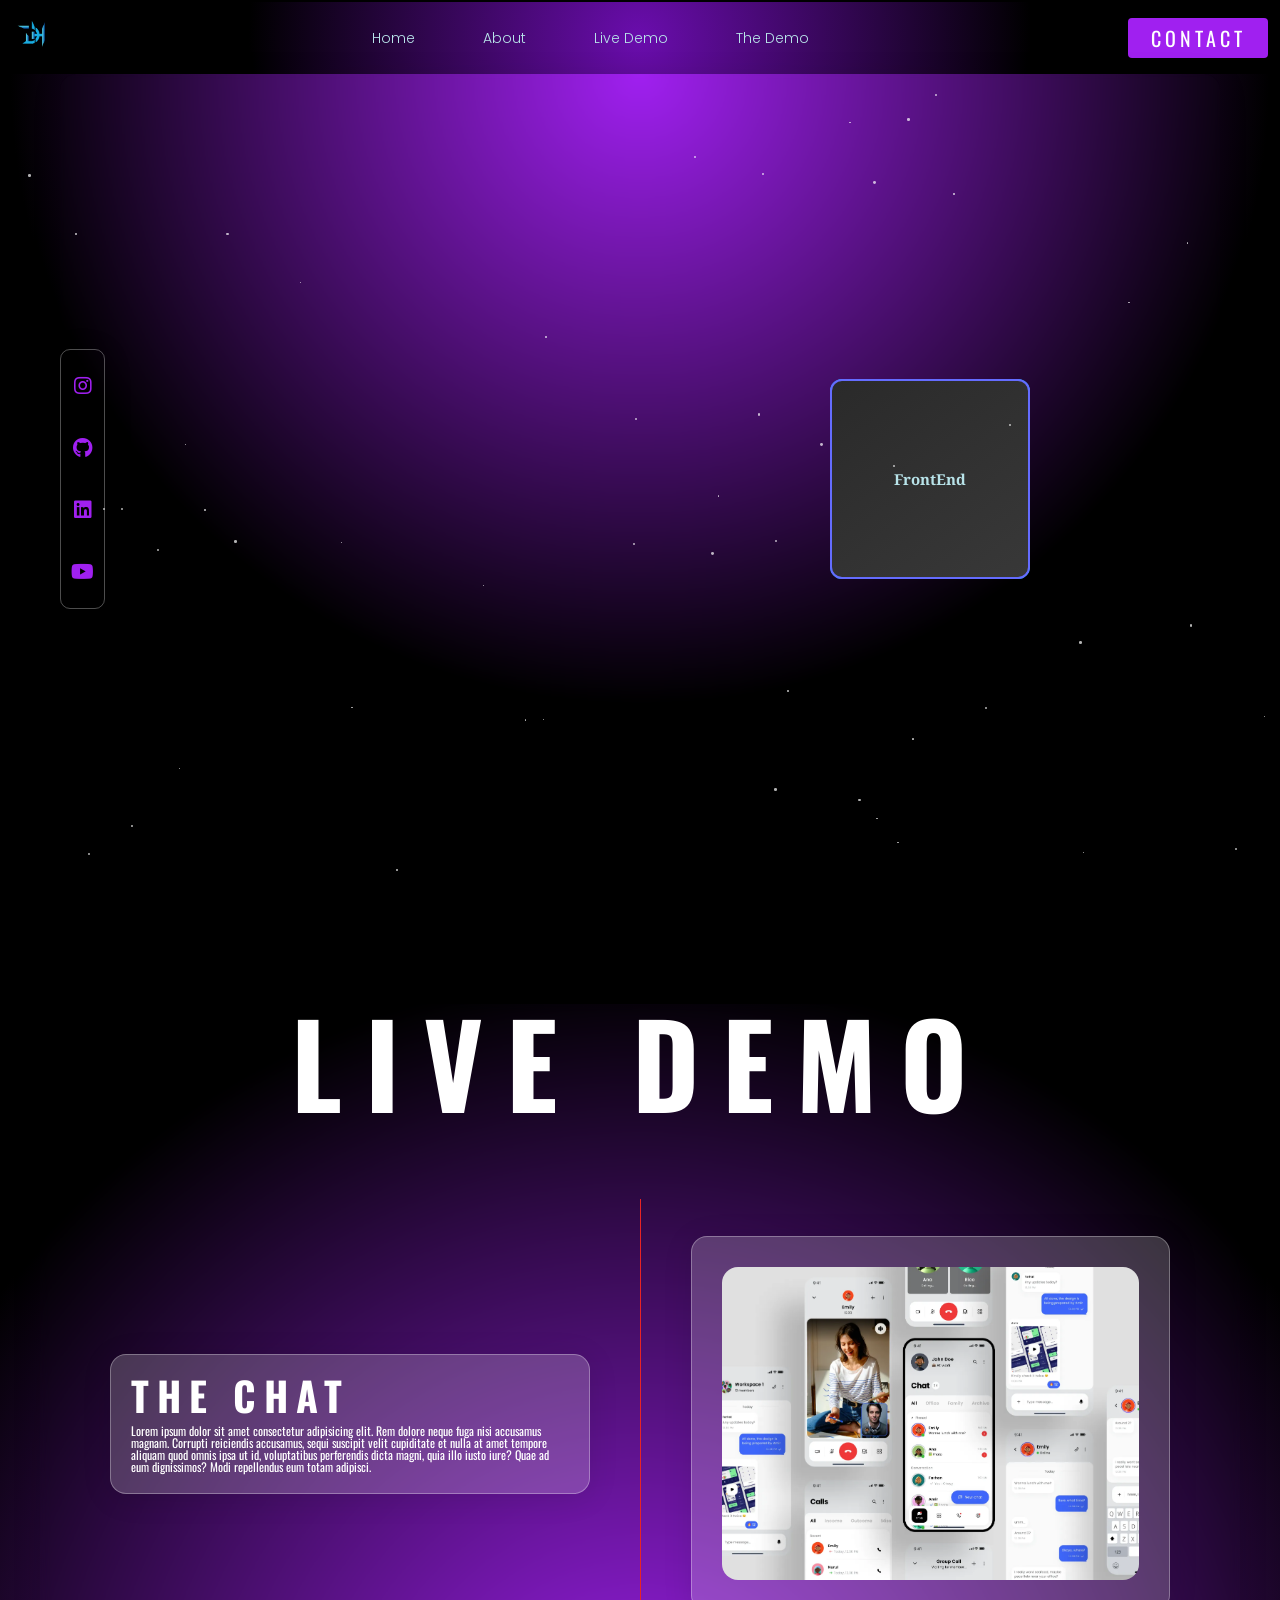
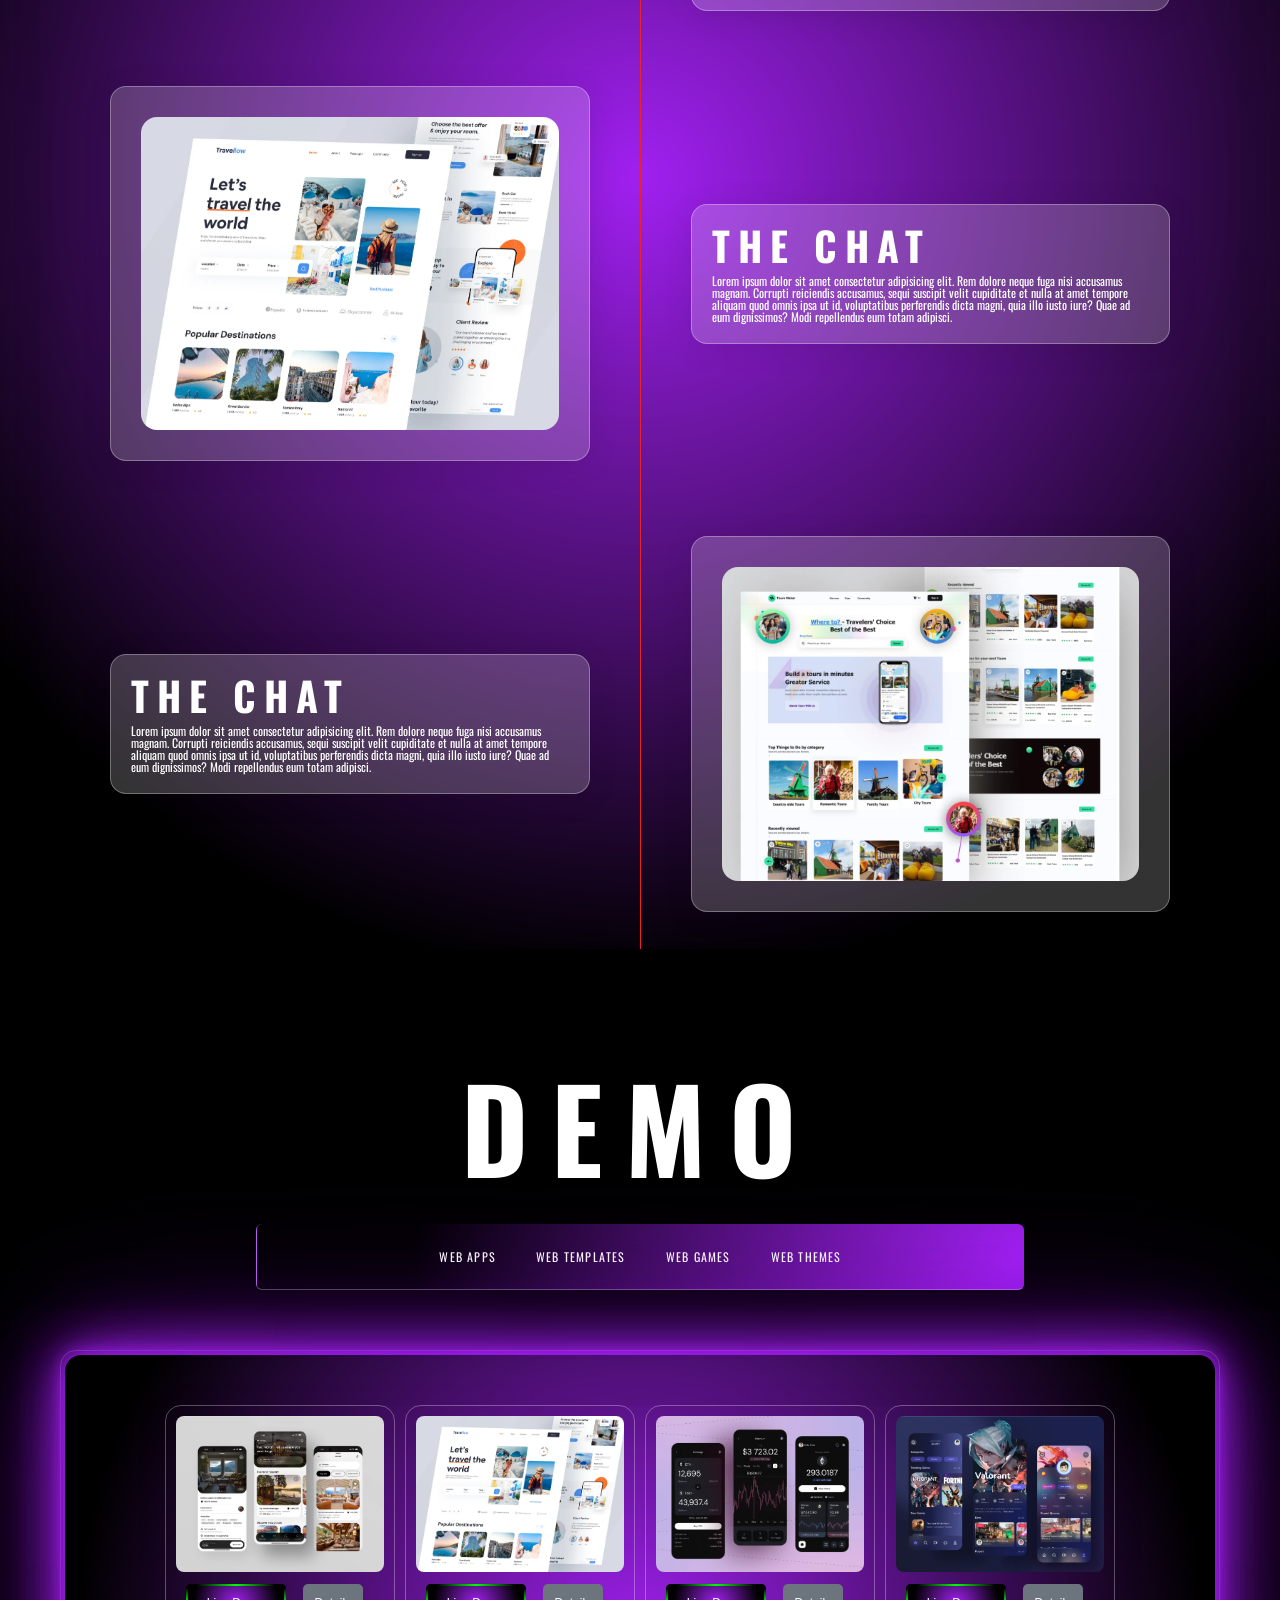
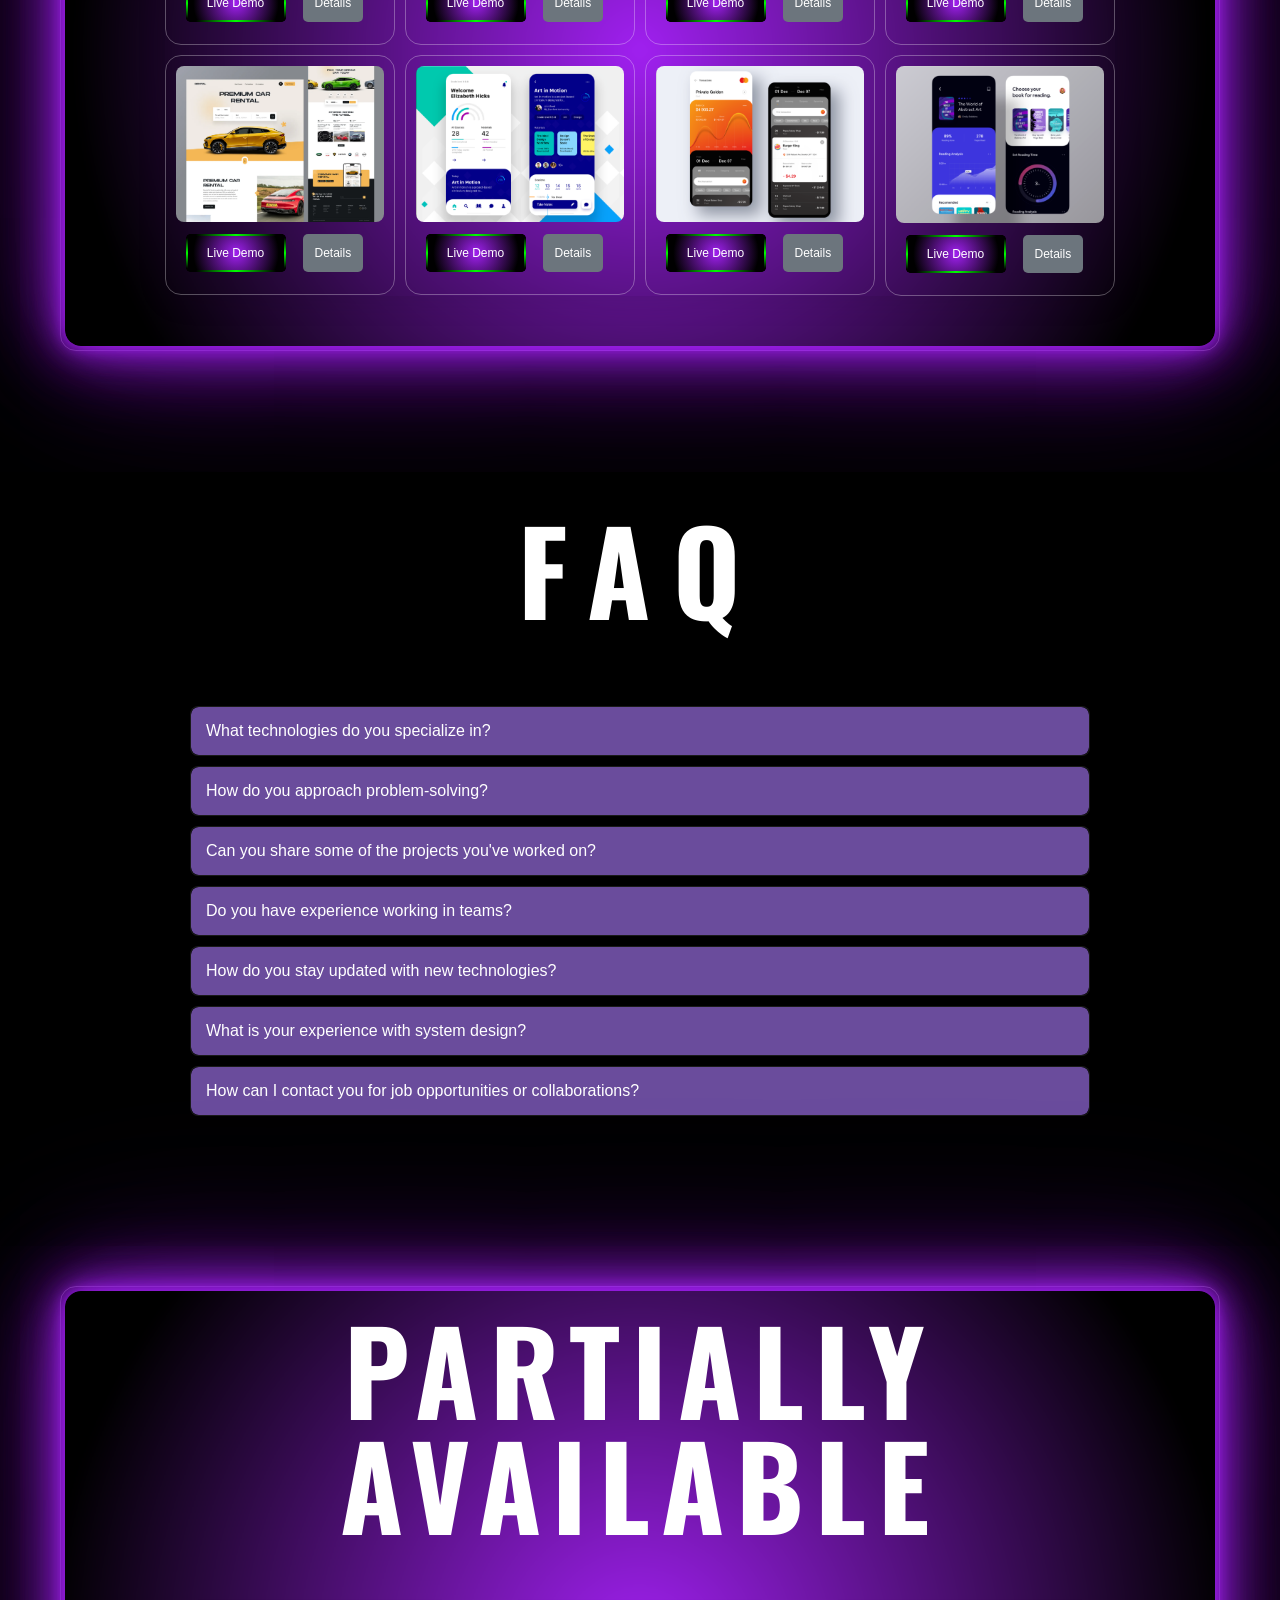
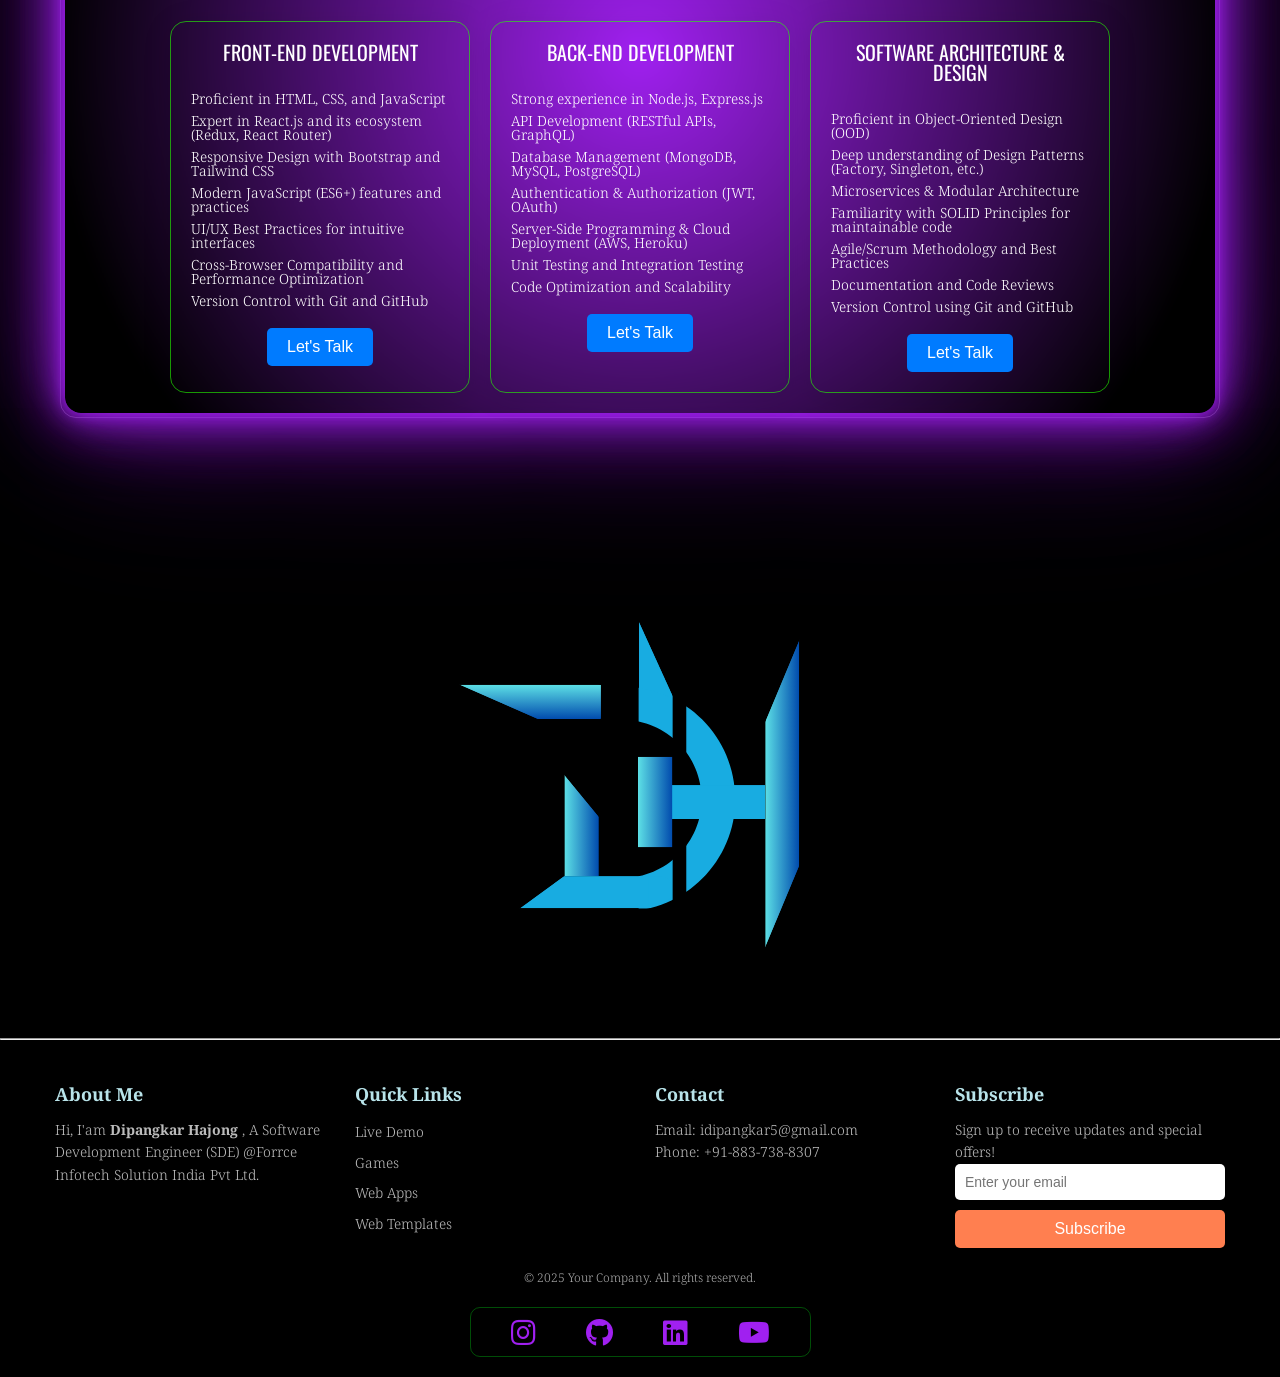
==== commit 62a73279: "Demo Box, Changed Grid to Flex" ====
--- a/index.html
+++ b/index.html
@@ -458,82 +458,6 @@
                       </div>
                       <div class="grid-item">
                         <img src="./image/demo/demo-8.png" alt="Image 8" />
-                        <!-- Card Btn -->
-                        <div class="the-demo-btn-box">
-                          <div class="the-demo-inner-card the-demo-card-title">
-                            <button class="the-demo-card-btn live-demo-btn">
-                              <span></span><span></span><span></span
-                              ><span></span>Live Demo
-                            </button>
-                          </div>
-                          <div class="the-demo-inner-card the-demo-card-btn">
-                            <button
-                              class="the-demo-card-btn live-demo-details-btn"
-                            >
-                              Details
-                            </button>
-                          </div>
-                        </div>
-                      </div>
-                      <div class="grid-item">
-                        <img src="./image/demo/demo-9.png" alt="Image 9" />
-                        <!-- Card Btn -->
-                        <div class="the-demo-btn-box">
-                          <div class="the-demo-inner-card the-demo-card-title">
-                            <button class="the-demo-card-btn live-demo-btn">
-                              <span></span><span></span><span></span
-                              ><span></span>Live Demo
-                            </button>
-                          </div>
-                          <div class="the-demo-inner-card the-demo-card-btn">
-                            <button
-                              class="the-demo-card-btn live-demo-details-btn"
-                            >
-                              Details
-                            </button>
-                          </div>
-                        </div>
-                      </div>
-                      <div class="grid-item">
-                        <img src="./image/demo/demo-10.jpg" alt="Image 10" />
-                        <!-- Card Btn -->
-                        <div class="the-demo-btn-box">
-                          <div class="the-demo-inner-card the-demo-card-title">
-                            <button class="the-demo-card-btn live-demo-btn">
-                              <span></span><span></span><span></span
-                              ><span></span>Live Demo
-                            </button>
-                          </div>
-                          <div class="the-demo-inner-card the-demo-card-btn">
-                            <button
-                              class="the-demo-card-btn live-demo-details-btn"
-                            >
-                              Details
-                            </button>
-                          </div>
-                        </div>
-                      </div>
-                      <div class="grid-item">
-                        <img src="./image/demo/demo-11.jpg" alt="Image 11" />
-                        <!-- Card Btn -->
-                        <div class="the-demo-btn-box">
-                          <div class="the-demo-inner-card the-demo-card-title">
-                            <button class="the-demo-card-btn live-demo-btn">
-                              <span></span><span></span><span></span
-                              ><span></span>Live Demo
-                            </button>
-                          </div>
-                          <div class="the-demo-inner-card the-demo-card-btn">
-                            <button
-                              class="the-demo-card-btn live-demo-details-btn"
-                            >
-                              Details
-                            </button>
-                          </div>
-                        </div>
-                      </div>
-                      <div class="grid-item">
-                        <img src="./image/demo/demo-12.jpg" alt="Image 12" />
                         <!-- Card Btn -->
                         <div class="the-demo-btn-box">
                           <div class="the-demo-inner-card the-demo-card-title">
--- a/css/the-demo.css
+++ b/css/the-demo.css
@@ -136,13 +136,11 @@
 .grid-container {
   margin: 3rem 8rem;
   border-radius: 16px;
-
   box-shadow: 0 4px 30px rgba(0, 0, 0, 0.1);
   backdrop-filter: blur(5px);
   -webkit-backdrop-filter: blur(5px);
-  display: grid;
-  grid-template-columns: repeat(12, 1fr);
-  grid-template-rows: repeat(12, 1fr);
+  display: flex;
+  flex-wrap: wrap;
   gap: 10px;
   max-width: 100%;
 }
@@ -156,8 +154,15 @@
   padding: 10px;
   position: relative;
   height: 100%;
-
   border: 1px solid rgba(255, 255, 255, 0.3);
+  flex: 1 1 calc(25% - 10px);
+  box-sizing: border-box;
+}
+
+@media (max-width: 768px) {
+  .grid-item {
+    flex: 1 1 calc(50% - 10px); /* 2 items per row */
+  }
 }
 
 .grid-item img {
@@ -293,64 +298,5 @@
 /* ----------------------------------------- */
 
 /* ----------------------------------------- */
-/* The Demo Grid layout */
-.grid-item:nth-child(1) {
-  grid-column: 1 / span 4;
-  grid-row: 1 / span 5;
-}
-
-.grid-item:nth-child(2) {
-  grid-column: 5 / span 4;
-  grid-row: 1 / span 2;
-}
-
-.grid-item:nth-child(3) {
-  grid-column: 9 / span 4;
-  grid-row: 1 / span 2;
-}
-
-.grid-item:nth-child(4) {
-  grid-column: 1 / span 4;
-  grid-row: 6 / span 4;
-}
-
-.grid-item:nth-child(5) {
-  grid-column: 5 / span 4;
-  grid-row: 3 / span 2;
-}
-
-.grid-item:nth-child(6) {
-  grid-column: 9 / span 4;
-  grid-row: 3 / span 3;
-}
-
-.grid-item:nth-child(7) {
-  grid-column: 5 / span 4;
-  grid-row: 5 / span 3;
-}
-
-.grid-item:nth-child(8) {
-  grid-column: 5 / span 4;
-  grid-row: 8 / span 2;
-}
-
-.grid-item:nth-child(9) {
-  grid-column: 9 / span 4;
-  grid-row: 6 / span 4;
-}
-
-.grid-item:nth-child(10) {
-  grid-column: 1 / span 3;
-  grid-row: 10 / span 3;
-}
-
-.grid-item:nth-child(11) {
-  grid-column: 4 / span 3;
-  grid-row: 10 / span 3;
-}
-
-.grid-item:nth-child(12) {
-  grid-column: 7 / span 6;
-  grid-row: 10 / span 3;
-}
-/* ----------------------------------------- */
+
+/* ----------------------------------------- */
